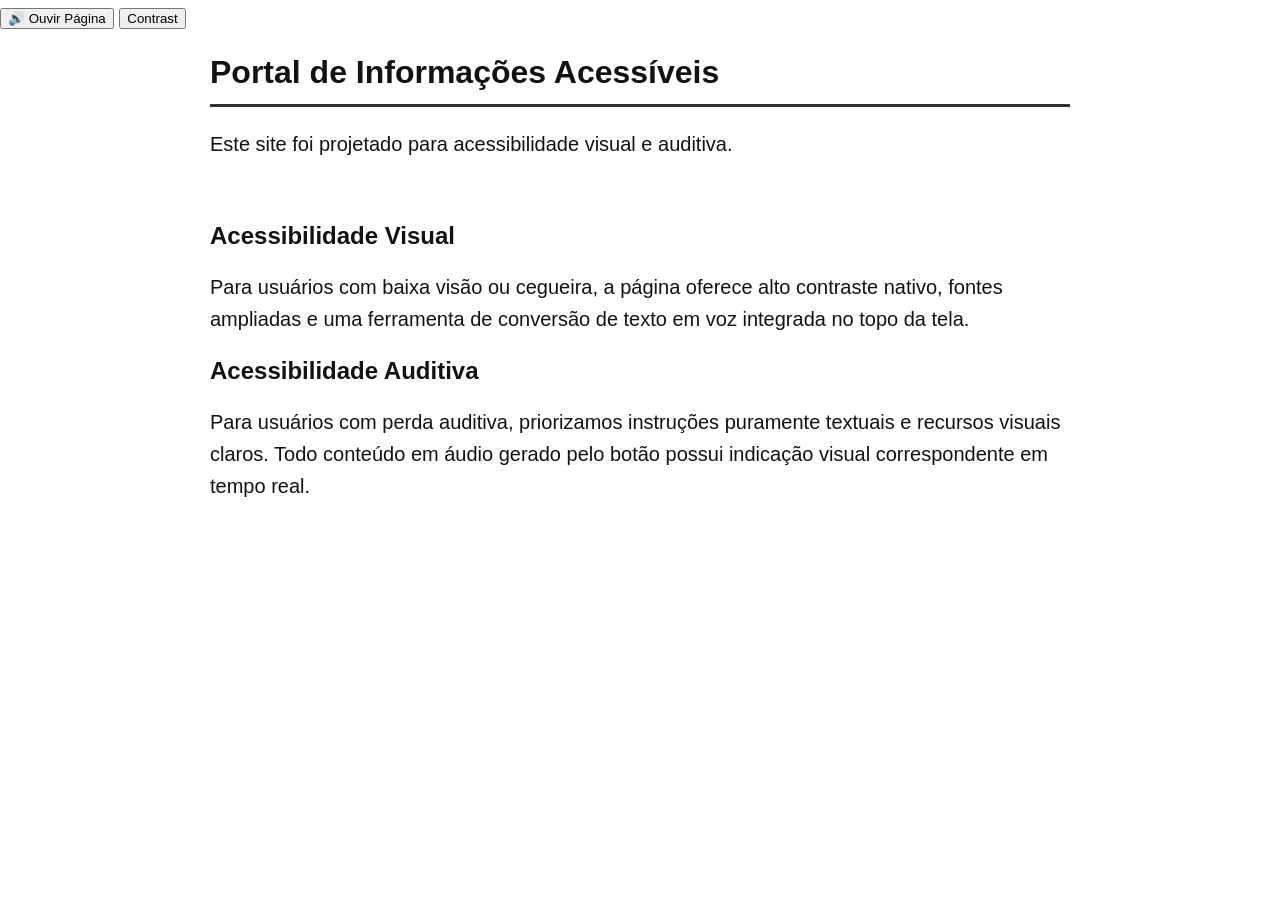
==== index.html @ 3e360970 "." ====
<!DOCTYPE html>
<html lang="pt-BR">
<head>
    <meta charset="UTF-8">
    <meta name="viewport" content="width=device-width, initial-scale=1.0">
    <title>Página Acessível</title>
    <link rel="stylesheet" href="style.css">
</head>
<body>

    <!-- Barra de Acessibilidade Superior -->
    <div class="accessibility-bar">
        <button id="btn-read" aria-label="Ouvir o conteúdo da página">🔊 Ouvir Página</button>
        <button id="btn-stop" aria-label="Parar leitura de áudio" style="display:none;">⏹️ Parar</button>
        <button id="btn-contrast" aria-label="Alternar alto contraste">Contrast</button>
    </div>

    <header>
        <h1 id="title">Portal de Informações Acessíveis</h1>
        <p class="subtitle">Este site foi projetado para acessibilidade visual e auditiva.</p>
    </header>

    <main id="main-content">
        <section class="card" aria-labelledby="visual-heading">
            <h2 id="visual-heading">Acessibilidade Visual</h2>
            <p>Para usuários com baixa visão ou cegueira, a página oferece alto contraste nativo, fontes ampliadas e uma ferramenta de conversão de texto em voz integrada no topo da tela.</p>
        </section>

        <section class="card" aria-labelledby="audio-heading">
            <h2 id="audio-heading">Acessibilidade Auditiva</h2>
            <p>Para usuários com perda auditiva, priorizamos instruções puramente textuais e recursos visuais claros. Todo conteúdo em áudio gerado pelo botão possui indicação visual correspondente em tempo real.</p>
        </section>
    </main>

    <!-- Indicador visual de áudio para acessibilidade auditiva -->
    <div id="audio-status" aria-live="polite" class="sr-only"></div>

    <script src="script.js"></script>
</body>
</html>
---- style.css ----
/* ==========================================================================
   1. VARIÁVEIS DE COR E CONFIGURAÇÕES GERAIS
   ========================================================================== */
:root {
  --cor-fundo: #ffffff;
  --cor-texto: #121212;
  --cor-link: #0044cc;
  --cor-fundo-card: #f8f9fa;
  --cor-borda: #333333;
  --cor-destaque: #d90429;
  --fonte-padrao: Arial, Helvetica, sans-serif;
}

/* Modo Alto Contraste (Ativado pelo Botão) */
body.alto-contraste {
  --cor-fundo: #000000;
  --cor-texto: #ffff00; /* Texto Amarelo */
  --cor-link: #00ffff;  /* Links Ciano */
  --cor-fundo-card: #121212;
  --cor-borda: #ffff00;
  --cor-destaque: #ff0000;
}

/* Reset Básico de Box-Sizing para Precisão de Layout */
*, *::before, *::after {
  box-sizing: border-box;
}

/* ==========================================================================
   2. ESTRUTURA E TIPOGRAFIA
   ========================================================================== */
body {
  background-color: var(--cor-fundo);
  color: var(--cor-texto);
  font-family: var(--fonte-padrao);
  font-size: 1.25rem; /* Padrão Ampliado (~20px) para facilitar a leitura */
  line-height: 1.6;
  margin: 0;
  padding: 0;
  transition: background-color 0.3s, color 0.3s;
}

header, main, footer {
  max-width: 900px;
  margin: 0 auto;
  padding: 20px;
}

h1, h2, h3 {
  color: var(--cor-texto);
  line-height: 1.3;
  margin-top: 0;
}

h1 {
  font-size: 2rem;
  border-bottom: 3px solid var(--cor-borda);
  padding-bottom: 10px;
}

h2 {
  font-size: 1.5rem;
}

a {
  color: var(--cor-link);
  font-weight: bold;
  text-decoration: underline;
}

a:hover {
  text-decoration: none;
}

/* ==========================================================================
   3. RECURSOS DE ACESSIBILIDADE
   ========================================================================== */

/* Atalho Invisível para Leitores de Tela (Fica visível ao usar a tecla TAB) */
.pular-navegacao {
  position: absolute;
  top: -60px;
  left: 10px;
  background: var(--cor-texto);
  color: var(--cor-fundo);
  padding: 12px 20px;
  z-index: 1000;
  font-weight: bold;
  text-decoration: none;
  border: 2px solid var(--cor-borda);
}

.pular-navegacao:focus {
  top: 10px;
}

/* Destaque de Foco Visível para Navegação via Teclado (TAB) */
a:focus, 
button:focus, 
input:focus, 
video:focus, 
summary:focus {
  outline: 4px solid var(--cor-destaque) !important;
  outline-offset: 4px;
}

/* Barra de Ferramentas de Acessibilidade no Topo */
.barra-acessibilidade {
  background-color: var(--cor-fundo-card);
  padding: 15px;
  text-align: right;
  border-bottom: 2px solid var(--cor-borda);
  display: block;
}

.barra-acessibilidade button {
  font-size: 1rem;
  padding: 10px 16px;
  margin: 4px;
  cursor: pointer;
  background-color: var(--cor-fundo);
  color: var(--cor-texto);
  border: 2px solid var(--cor-borda);
  border-radius: 6px;
  font-weight: bold;
}

.barra-acessibilidade button:hover {
  background-color: var(--cor-texto);
  color: var(--cor-fundo);
}

/* ==========================================================================
   4. CARDS DE MÍDIA (FOTOS E VÍDEOS)
   ========================================================================== */
.cartao-midia {
  background-color: var(--cor-fundo-card);
  border: 2px solid var(--cor-borda);
  border-radius: 8px;
  padding: 24px;
  margin-bottom: 30px;
  box-shadow: 0 4px 6px rgba(0,0,0,0.05);
}

img, video {
  max-width: 100%;
  height: auto;
  display: block;
  margin: 15px 0;
  border: 1px solid var(--cor-borda);
  border-radius: 4px;
}

/* ==========================================================================
   5. SUPORTE PARA DEFICIÊNCIA AUDITIVA (TRANSCRIÇÃO)
   ========================================================================== */
.transcricao {
  background-color: var(--cor-fundo);
  border-left: 5px solid var(--cor-link);
  border-top: 1px solid var(--cor-borda);
  border-right: 1px solid var(--cor-borda);
  border-bottom: 1px solid var(--cor-borda);
  padding: 15px;
  margin-top: 15px;
  border-radius: 4px;
}

.transcricao summary {
  cursor: pointer;
  font-size: 1.1rem;
  padding: 5px 0;
}

.transcricao p {
  margin: 10px 0 0 0;
  font-size: 1rem;
}

/* ==========================================================================
   6. RODAPÉ
   ========================================================================== */
footer {
  border-top: 2px solid var(--cor-borda);
  margin-top: 40px;
  text-align: center;
  font-size: 1rem;
}
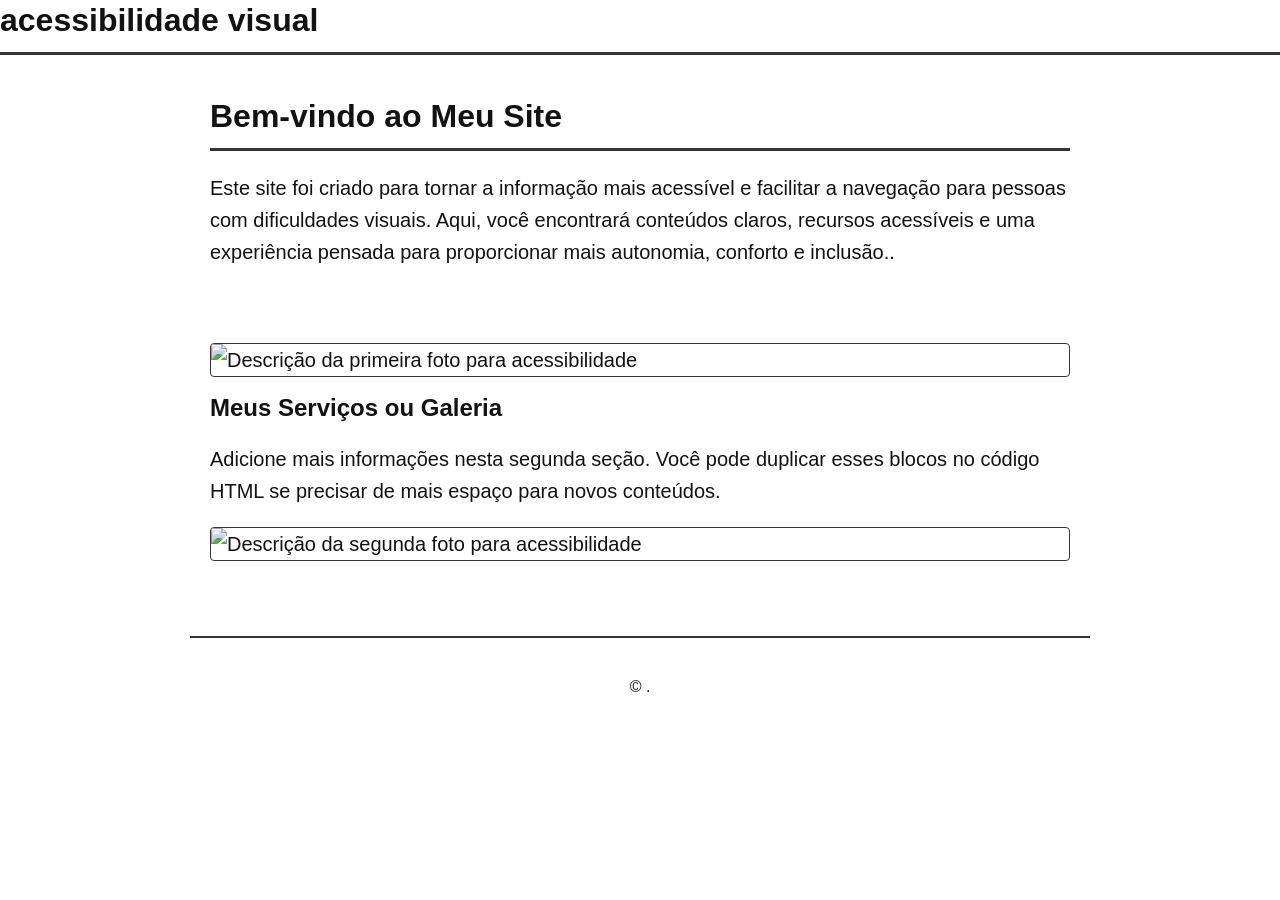
==== commit 09f1430c: "." ====
--- a/index.html
+++ b/index.html
@@ -1,40 +1,52 @@
-<!DOCTYPE html>
+<html>
 <html lang="pt-BR">
 <head>
+    <h1>acessibilidade visual</h1>
     <meta charset="UTF-8">
     <meta name="viewport" content="width=device-width, initial-scale=1.0">
-    <title>Página Acessível</title>
+    <title>Minha Página Customizável</title>
     <link rel="stylesheet" href="style.css">
 </head>
 <body>
 
-    <!-- Barra de Acessibilidade Superior -->
-    <div class="accessibility-bar">
-        <button id="btn-read" aria-label="Ouvir o conteúdo da página">🔊 Ouvir Página</button>
-        <button id="btn-stop" aria-label="Parar leitura de áudio" style="display:none;">⏹️ Parar</button>
-        <button id="btn-contrast" aria-label="Alternar alto contraste">Contrast</button>
-    </div>
-
-    <header>
-        <h1 id="title">Portal de Informações Acessíveis</h1>
-        <p class="subtitle">Este site foi projetado para acessibilidade visual e auditiva.</p>
+    <header class="header-principal">
+        <!-- MODIFIQUE O TEXTO DO TÍTULO E SUBTÍTULO AQUI -->
+        <h1>Bem-vindo ao Meu Site</h1>
+        <p>Este site foi criado para tornar a informação mais acessível e facilitar a
+             navegação para pessoas com dificuldades visuais. Aqui, você encontrará conteúdos
+              claros, recursos acessíveis e uma experiência pensada para proporcionar mais autonomia, conforto e inclusão..</p>
     </header>
 
-    <main id="main-content">
-        <section class="card" aria-labelledby="visual-heading">
-            <h2 id="visual-heading">Acessibilidade Visual</h2>
-            <p>Para usuários com baixa visão ou cegueira, a página oferece alto contraste nativo, fontes ampliadas e uma ferramenta de conversão de texto em voz integrada no topo da tela.</p>
+    <main class="conteudo-principal">
+        
+        <!-- SEÇÃO 1: TEXTO E FOTO -->
+        <section class="secao-bloco">
+            <div class="texto-bloco">
+            </div>
+            <div class="foto-bloco">
+                <!-- MODIFIQUE O CAMINHO DA FOTO AQUI (Substitua "sua-foto-1.jpg" pelo nome da sua imagem) -->
+                <img src="sua-foto-1.jpg" alt="Descrição da primeira foto para acessibilidade">
+            </div>
         </section>
 
-        <section class="card" aria-labelledby="audio-heading">
-            <h2 id="audio-heading">Acessibilidade Auditiva</h2>
-            <p>Para usuários com perda auditiva, priorizamos instruções puramente textuais e recursos visuais claros. Todo conteúdo em áudio gerado pelo botão possui indicação visual correspondente em tempo real.</p>
+        <!-- SEÇÃO 2: FOTO E TEXTO (Invertido para dar ritmo visual) -->
+        <section class="secao-bloco bloco-invertido">
+            <div class="texto-bloco">
+                <h2>Meus Serviços ou Galeria</h2>
+                <p>Adicione mais informações nesta segunda seção. Você pode duplicar esses blocos no código HTML se precisar
+                     de mais espaço para novos conteúdos.</p>
+            </div>
+            <div class="foto-bloco">
+                <!-- MODIFIQUE O CAMINHO DA SEGUNDA FOTO AQUI -->
+                <img src="sua-foto-2.jpg" alt="Descrição da segunda foto para acessibilidade">
+            </div>
         </section>
+
     </main>
 
-    <!-- Indicador visual de áudio para acessibilidade auditiva -->
-    <div id="audio-status" aria-live="polite" class="sr-only"></div>
-
-    <script src="script.js"></script>
+    <footer class="rodape">
+        <p>&copy; .</p>
+    </footer>
+<script src="script.js"></script>
 </body>
 </html>
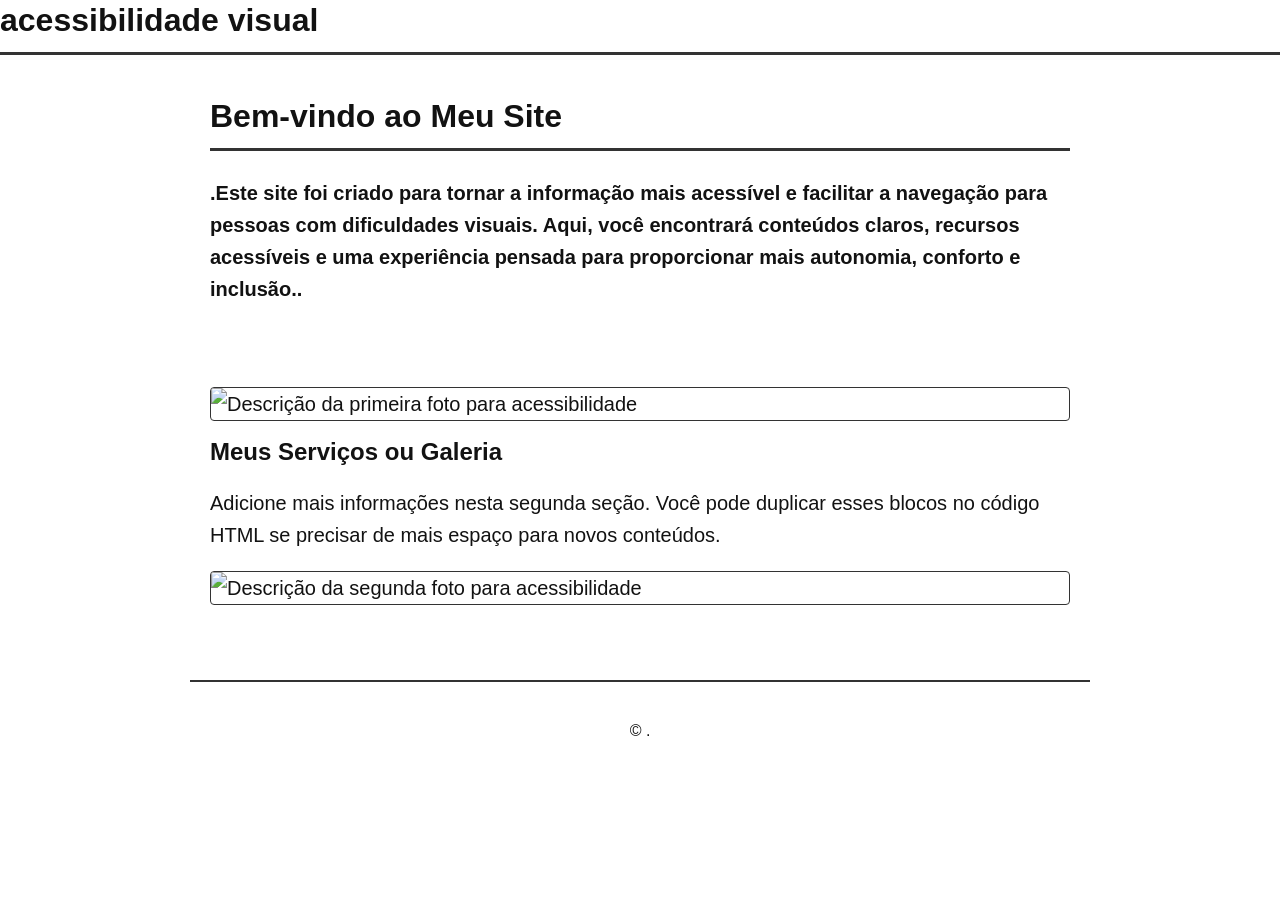
==== commit d9a2517b: "." ====
--- a/index.html
+++ b/index.html
@@ -12,9 +12,9 @@
     <header class="header-principal">
         <!-- MODIFIQUE O TEXTO DO TÍTULO E SUBTÍTULO AQUI -->
         <h1>Bem-vindo ao Meu Site</h1>
-        <p>Este site foi criado para tornar a informação mais acessível e facilitar a
+        <p><h4>.Este site foi criado para tornar a informação mais acessível e facilitar a
              navegação para pessoas com dificuldades visuais. Aqui, você encontrará conteúdos
-              claros, recursos acessíveis e uma experiência pensada para proporcionar mais autonomia, conforto e inclusão..</p>
+              claros, recursos acessíveis e uma experiência pensada para proporcionar mais autonomia, conforto e inclusão..</h4></p>
     </header>
 
     <main class="conteudo-principal">
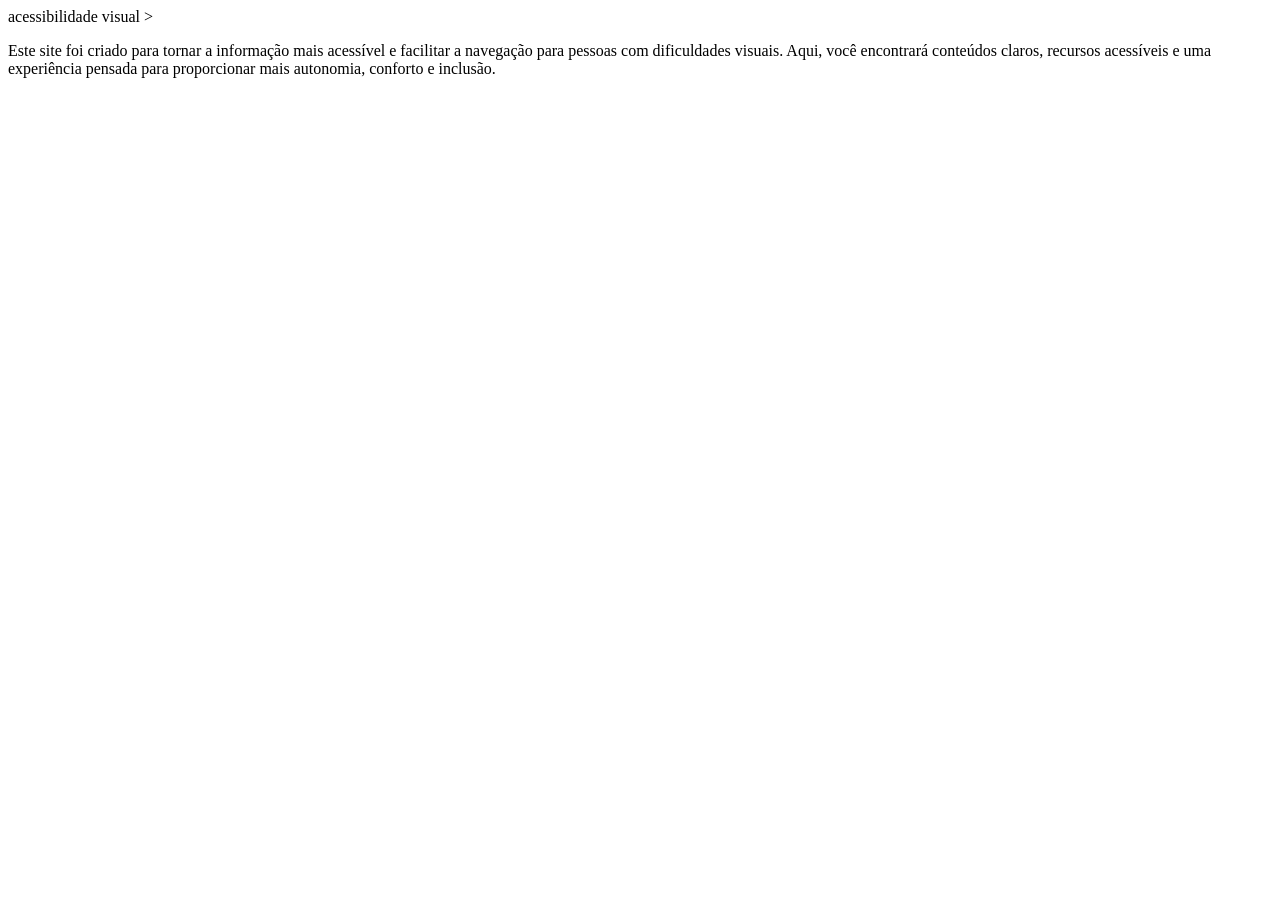
==== commit ec325e11: "." ====
--- a/index.html
+++ b/index.html
@@ -1,52 +1,7 @@
-<html>
-<html lang="pt-BR">
-<head>
-    <h1>acessibilidade visual</h1>
-    <meta charset="UTF-8">
-    <meta name="viewport" content="width=device-width, initial-scale=1.0">
-    <title>Minha Página Customizável</title>
-    <link rel="stylesheet" href="style.css">
-</head>
-<body>
+<!DOCTYPE html>
 
-    <header class="header-principal">
-        <!-- MODIFIQUE O TEXTO DO TÍTULO E SUBTÍTULO AQUI -->
-        <h1>Bem-vindo ao Meu Site</h1>
-        <p><h4>.Este site foi criado para tornar a informação mais acessível e facilitar a
-             navegação para pessoas com dificuldades visuais. Aqui, você encontrará conteúdos
-              claros, recursos acessíveis e uma experiência pensada para proporcionar mais autonomia, conforto e inclusão..</h4></p>
-    </header>
-
-    <main class="conteudo-principal">
-        
-        <!-- SEÇÃO 1: TEXTO E FOTO -->
-        <section class="secao-bloco">
-            <div class="texto-bloco">
-            </div>
-            <div class="foto-bloco">
-                <!-- MODIFIQUE O CAMINHO DA FOTO AQUI (Substitua "sua-foto-1.jpg" pelo nome da sua imagem) -->
-                <img src="sua-foto-1.jpg" alt="Descrição da primeira foto para acessibilidade">
-            </div>
-        </section>
-
-        <!-- SEÇÃO 2: FOTO E TEXTO (Invertido para dar ritmo visual) -->
-        <section class="secao-bloco bloco-invertido">
-            <div class="texto-bloco">
-                <h2>Meus Serviços ou Galeria</h2>
-                <p>Adicione mais informações nesta segunda seção. Você pode duplicar esses blocos no código HTML se precisar
-                     de mais espaço para novos conteúdos.</p>
-            </div>
-            <div class="foto-bloco">
-                <!-- MODIFIQUE O CAMINHO DA SEGUNDA FOTO AQUI -->
-                <img src="sua-foto-2.jpg" alt="Descrição da segunda foto para acessibilidade">
-            </div>
-        </section>
-
-    </main>
-
-    <footer class="rodape">
-        <p>&copy; .</p>
-    </footer>
-<script src="script.js"></script>
-</body>
+<html>acessibilidade visual
+    ><p>Este site foi criado para tornar a informação mais acessível e facilitar a navegação
+         para pessoas com dificuldades visuais. Aqui, você encontrará conteúdos claros, recursos
+          acessíveis e uma experiência pensada para proporcionar mais autonomia, conforto e inclusão.</p>
 </html>
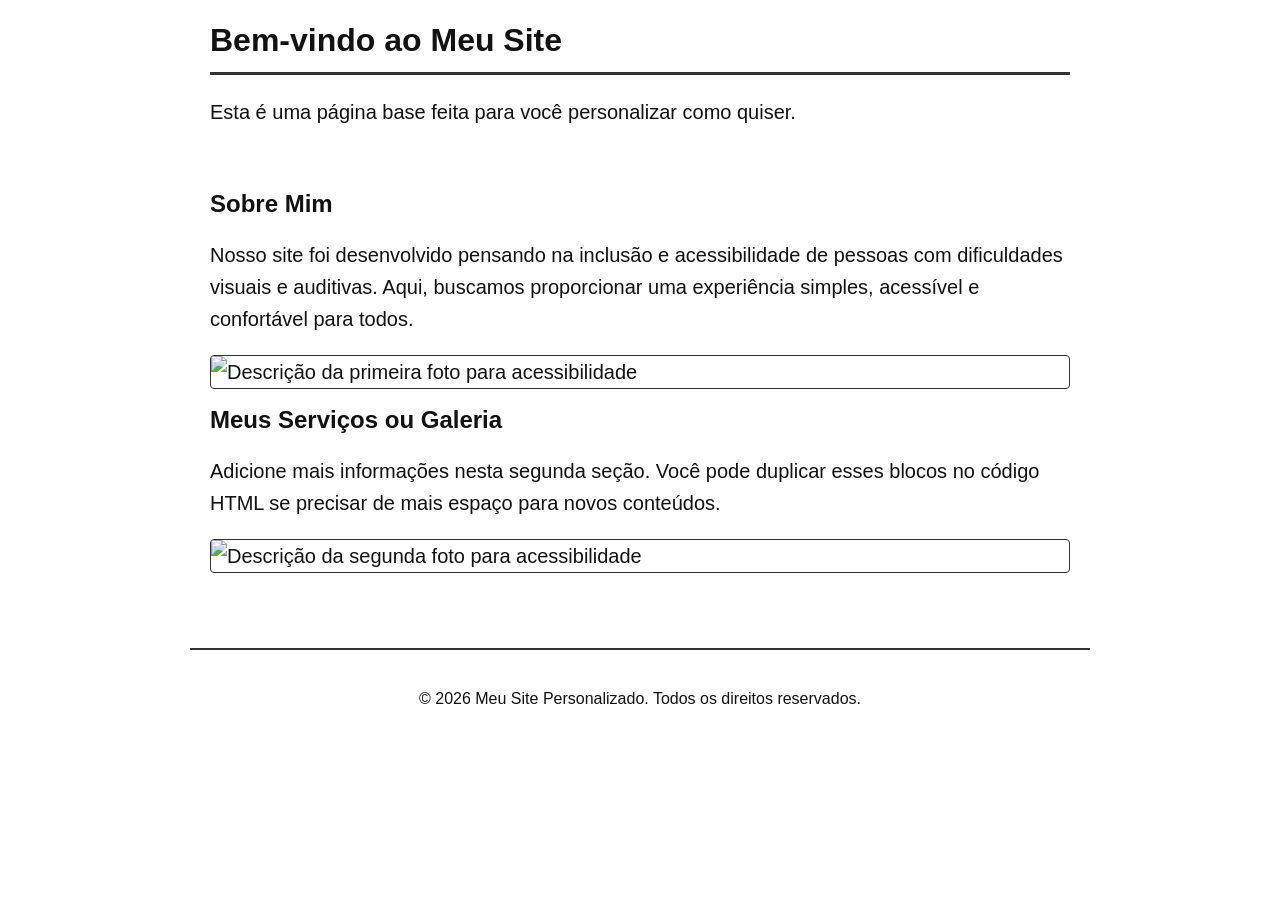
==== commit 4fc08ba3: "." ====
--- a/index.html
+++ b/index.html
@@ -1,7 +1,50 @@
 <!DOCTYPE html>
+<html lang="pt-BR">
+<head>
+    <meta charset="UTF-8">
+    <meta name="viewport" content="width=device-width, initial-scale=1.0">
+    <title>Minha Página Customizável</title>
+    <link rel="stylesheet" href="style.css">
+</head>
+<body>
 
-<html>acessibilidade visual
-    ><p>Este site foi criado para tornar a informação mais acessível e facilitar a navegação
-         para pessoas com dificuldades visuais. Aqui, você encontrará conteúdos claros, recursos
-          acessíveis e uma experiência pensada para proporcionar mais autonomia, conforto e inclusão.</p>
+    <header class="header-principal">
+        <!-- MODIFIQUE O TEXTO DO TÍTULO E SUBTÍTULO AQUI -->
+        <h1>Bem-vindo ao Meu Site</h1>
+        <p>Esta é uma página base feita para você personalizar como quiser.</p>
+    </header>
+
+    <main class="conteudo-principal">
+        
+        <!-- SEÇÃO 1: TEXTO E FOTO -->
+        <section class="secao-bloco">
+            <div class="texto-bloco">
+                <h2>Sobre Mim</h2>
+                <p>Nosso site foi desenvolvido pensando na inclusão e acessibilidade de pessoas com dificuldades visuais e auditivas. Aqui, buscamos proporcionar uma experiência simples, acessível e confortável para todos.</p>
+            </div>
+            <div class="foto-bloco">
+                <!-- MODIFIQUE O CAMINHO DA FOTO AQUI (Substitua "sua-foto-1.jpg" pelo nome da sua imagem) -->
+                <img src="sua-foto-1.jpg" alt="Descrição da primeira foto para acessibilidade">
+            </div>
+        </section>
+
+        <!-- SEÇÃO 2: FOTO E TEXTO (Invertido para dar ritmo visual) -->
+        <section class="secao-bloco bloco-invertido">
+            <div class="texto-bloco">
+                <h2>Meus Serviços ou Galeria</h2>
+                <p>Adicione mais informações nesta segunda seção. Você pode duplicar esses blocos no código HTML se precisar de mais espaço para novos conteúdos.</p>
+            </div>
+            <div class="foto-bloco">
+                <!-- MODIFIQUE O CAMINHO DA SEGUNDA FOTO AQUI -->
+                <img src="sua-foto-2.jpg" alt="Descrição da segunda foto para acessibilidade">
+            </div>
+        </section>
+
+    </main>
+
+    <footer class="rodape">
+        <p>&copy; 2026 Meu Site Personalizado. Todos os direitos reservados.</p>
+    </footer>
+
+</body>
 </html>
--- a/style.css
+++ b/style.css
@@ -0,0 +1,187 @@
+/* ==========================================================================
+   1. VARIÁVEIS DE COR E CONFIGURAÇÕES GERAIS
+   ========================================================================== */
+:root {
+  --cor-fundo: #ffffff;
+  --cor-texto: #121212;
+  --cor-link: #0044cc;
+  --cor-fundo-card: #f8f9fa;
+  --cor-borda: #333333;
+  --cor-destaque: #d90429;
+  --fonte-padrao: Arial, Helvetica, sans-serif;
+}
+
+/* Modo Alto Contraste (Ativado pelo Botão) */
+body.alto-contraste {
+  --cor-fundo: #000000;
+  --cor-texto: #ffff00; /* Texto Amarelo */
+  --cor-link: #00ffff;  /* Links Ciano */
+  --cor-fundo-card: #121212;
+  --cor-borda: #ffff00;
+  --cor-destaque: #ff0000;
+}
+
+/* Reset Básico de Box-Sizing para Precisão de Layout */
+*, *::before, *::after {
+  box-sizing: border-box;
+}
+
+/* ==========================================================================
+   2. ESTRUTURA E TIPOGRAFIA
+   ========================================================================== */
+body {
+  background-color: var(--cor-fundo);
+  color: var(--cor-texto);
+  font-family: var(--fonte-padrao);
+  font-size: 1.25rem; /* Padrão Ampliado (~20px) para facilitar a leitura */
+  line-height: 1.6;
+  margin: 0;
+  padding: 0;
+  transition: background-color 0.3s, color 0.3s;
+}
+
+header, main, footer {
+  max-width: 900px;
+  margin: 0 auto;
+  padding: 20px;
+}
+
+h1, h2, h3 {
+  color: var(--cor-texto);
+  line-height: 1.3;
+  margin-top: 0;
+}
+
+h1 {
+  font-size: 2rem;
+  border-bottom: 3px solid var(--cor-borda);
+  padding-bottom: 10px;
+}
+
+h2 {
+  font-size: 1.5rem;
+}
+
+a {
+  color: var(--cor-link);
+  font-weight: bold;
+  text-decoration: underline;
+}
+
+a:hover {
+  text-decoration: none;
+}
+
+/* ==========================================================================
+   3. RECURSOS DE ACESSIBILIDADE
+   ========================================================================== */
+
+/* Atalho Invisível para Leitores de Tela (Fica visível ao usar a tecla TAB) */
+.pular-navegacao {
+  position: absolute;
+  top: -60px;
+  left: 10px;
+  background: var(--cor-texto);
+  color: var(--cor-fundo);
+  padding: 12px 20px;
+  z-index: 1000;
+  font-weight: bold;
+  text-decoration: none;
+  border: 2px solid var(--cor-borda);
+}
+
+.pular-navegacao:focus {
+  top: 10px;
+}
+
+/* Destaque de Foco Visível para Navegação via Teclado (TAB) */
+a:focus, 
+button:focus, 
+input:focus, 
+video:focus, 
+summary:focus {
+  outline: 4px solid var(--cor-destaque) !important;
+  outline-offset: 4px;
+}
+
+/* Barra de Ferramentas de Acessibilidade no Topo */
+.barra-acessibilidade {
+  background-color: var(--cor-fundo-card);
+  padding: 15px;
+  text-align: right;
+  border-bottom: 2px solid var(--cor-borda);
+  display: block;
+}
+
+.barra-acessibilidade button {
+  font-size: 1rem;
+  padding: 10px 16px;
+  margin: 4px;
+  cursor: pointer;
+  background-color: var(--cor-fundo);
+  color: var(--cor-texto);
+  border: 2px solid var(--cor-borda);
+  border-radius: 6px;
+  font-weight: bold;
+}
+
+.barra-acessibilidade button:hover {
+  background-color: var(--cor-texto);
+  color: var(--cor-fundo);
+}
+
+/* ==========================================================================
+   4. CARDS DE MÍDIA (FOTOS E VÍDEOS)
+   ========================================================================== */
+.cartao-midia {
+  background-color: var(--cor-fundo-card);
+  border: 2px solid var(--cor-borda);
+  border-radius: 8px;
+  padding: 24px;
+  margin-bottom: 30px;
+  box-shadow: 0 4px 6px rgba(0,0,0,0.05);
+}
+
+img, video {
+  max-width: 100%;
+  height: auto;
+  display: block;
+  margin: 15px 0;
+  border: 1px solid var(--cor-borda);
+  border-radius: 4px;
+}
+
+/* ==========================================================================
+   5. SUPORTE PARA DEFICIÊNCIA AUDITIVA (TRANSCRIÇÃO)
+   ========================================================================== */
+.transcricao {
+  background-color: var(--cor-fundo);
+  border-left: 5px solid var(--cor-link);
+  border-top: 1px solid var(--cor-borda);
+  border-right: 1px solid var(--cor-borda);
+  border-bottom: 1px solid var(--cor-borda);
+  padding: 15px;
+  margin-top: 15px;
+  border-radius: 4px;
+}
+
+.transcricao summary {
+  cursor: pointer;
+  font-size: 1.1rem;
+  padding: 5px 0;
+}
+
+.transcricao p {
+  margin: 10px 0 0 0;
+  font-size: 1rem;
+}
+
+/* ==========================================================================
+   6. RODAPÉ
+   ========================================================================== */
+footer {
+  border-top: 2px solid var(--cor-borda);
+  margin-top: 40px;
+  text-align: center;
+  font-size: 1rem;
+}
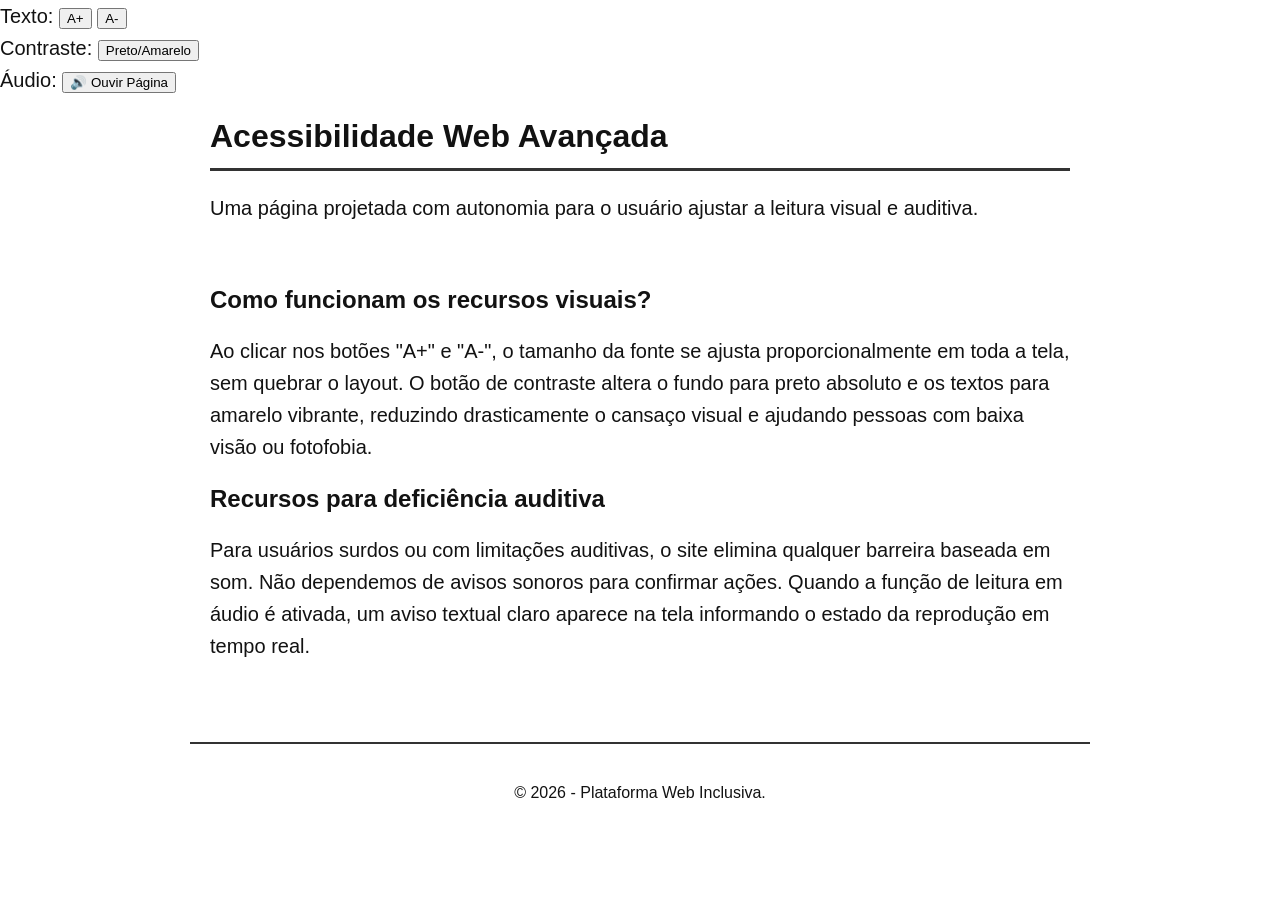
==== commit f81f8f6c: "." ====
--- a/index.html
+++ b/index.html
@@ -3,48 +3,56 @@
 <head>
     <meta charset="UTF-8">
     <meta name="viewport" content="width=device-width, initial-scale=1.0">
-    <title>Minha Página Customizável</title>
+    <title>Portal Acessível Completo</title>
     <link rel="stylesheet" href="style.css">
 </head>
 <body>
 
-    <header class="header-principal">
-        <!-- MODIFIQUE O TEXTO DO TÍTULO E SUBTÍTULO AQUI -->
-        <h1>Bem-vindo ao Meu Site</h1>
-        <p>Esta é uma página base feita para você personalizar como quiser.</p>
+    <!-- PAINEL DE ACESSIBILIDADE SUPERIOR -->
+    <nav class="acc-bar" aria-label="Ferramentas de Acessibilidade">
+        <div class="acc-group">
+            <span class="acc-label">Texto:</span>
+            <button id="btn-increase" aria-label="Aumentar tamanho do texto">A+</button>
+            <button id="btn-decrease" aria-label="Diminuir tamanho do texto">A-</button>
+        </div>
+        
+        <div class="acc-group">
+            <span class="acc-label">Contraste:</span>
+            <button id="btn-contrast" aria-label="Alternar alto contraste">Preto/Amarelo</button>
+        </div>
+
+        <div class="acc-group">
+            <span class="acc-label">Áudio:</span>
+            <button id="btn-read" aria-label="Ouvir o conteúdo da página">🔊 Ouvir Página</button>
+            <button id="btn-stop" aria-label="Parar leitura de áudio" style="display:none;">⏹️ Parar Leitura</button>
+        </div>
+    </nav>
+
+    <!-- CONTEÚDO PRINCIPAL DO SITE -->
+    <header class="site-header">
+        <h1 id="main-title">Acessibilidade Web Avançada</h1>
+        <p class="subtitle">Uma página projetada com autonomia para o usuário ajustar a leitura visual e auditiva.</p>
     </header>
 
-    <main class="conteudo-principal">
-        
-        <!-- SEÇÃO 1: TEXTO E FOTO -->
-        <section class="secao-bloco">
-            <div class="texto-bloco">
-                <h2>Sobre Mim</h2>
-                <p>Nosso site foi desenvolvido pensando na inclusão e acessibilidade de pessoas com dificuldades visuais e auditivas. Aqui, buscamos proporcionar uma experiência simples, acessível e confortável para todos.</p>
-            </div>
-            <div class="foto-bloco">
-                <!-- MODIFIQUE O CAMINHO DA FOTO AQUI (Substitua "sua-foto-1.jpg" pelo nome da sua imagem) -->
-                <img src="sua-foto-1.jpg" alt="Descrição da primeira foto para acessibilidade">
-            </div>
-        </section>
+    <main id="main-content">
+        <article class="content-card">
+            <h2>Como funcionam os recursos visuais?</h2>
+            <p>Ao clicar nos botões "A+" e "A-", o tamanho da fonte se ajusta proporcionalmente em toda a tela, sem quebrar o layout. O botão de contraste altera o fundo para preto absoluto e os textos para amarelo vibrante, reduzindo drasticamente o cansaço visual e ajudando pessoas com baixa visão ou fotofobia.</p>
+        </article>
 
-        <!-- SEÇÃO 2: FOTO E TEXTO (Invertido para dar ritmo visual) -->
-        <section class="secao-bloco bloco-invertido">
-            <div class="texto-bloco">
-                <h2>Meus Serviços ou Galeria</h2>
-                <p>Adicione mais informações nesta segunda seção. Você pode duplicar esses blocos no código HTML se precisar de mais espaço para novos conteúdos.</p>
-            </div>
-            <div class="foto-bloco">
-                <!-- MODIFIQUE O CAMINHO DA SEGUNDA FOTO AQUI -->
-                <img src="sua-foto-2.jpg" alt="Descrição da segunda foto para acessibilidade">
-            </div>
-        </section>
-
+        <article class="content-card">
+            <h2>Recursos para deficiência auditiva</h2>
+            <p>Para usuários surdos ou com limitações auditivas, o site elimina qualquer barreira baseada em som. Não dependemos de avisos sonoros para confirmar ações. Quando a função de leitura em áudio é ativada, um aviso textual claro aparece na tela informando o estado da reprodução em tempo real.</p>
+        </article>
     </main>
 
-    <footer class="rodape">
-        <p>&copy; 2026 Meu Site Personalizado. Todos os direitos reservados.</p>
+    <!-- Indicador visual de status de áudio (fundamental para acessibilidade auditiva) -->
+    <div id="audio-status" aria-live="polite" class="sr-only"></div>
+
+    <footer class="site-footer">
+        <p>&copy; 2026 - Plataforma Web Inclusiva.</p>
     </footer>
 
+    <script src="script.js"></script>
 </body>
-</html>
+</html>
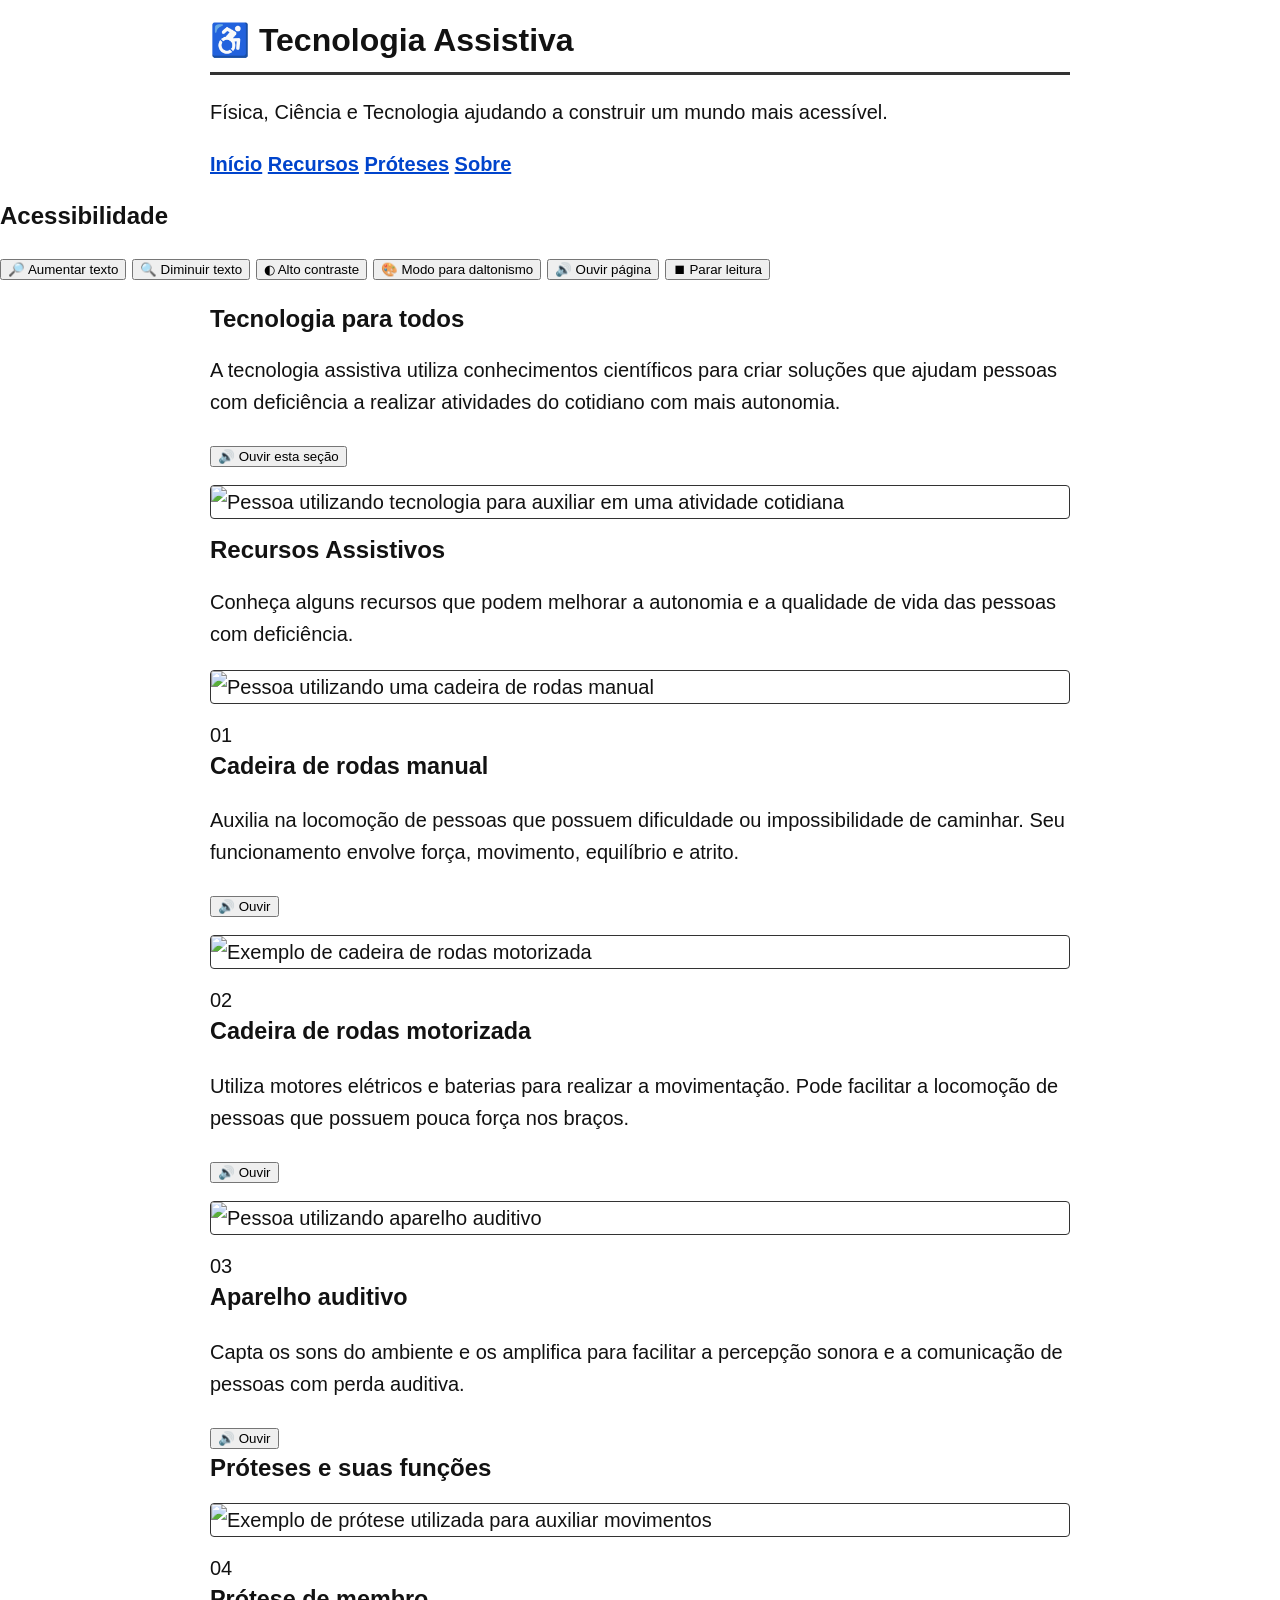
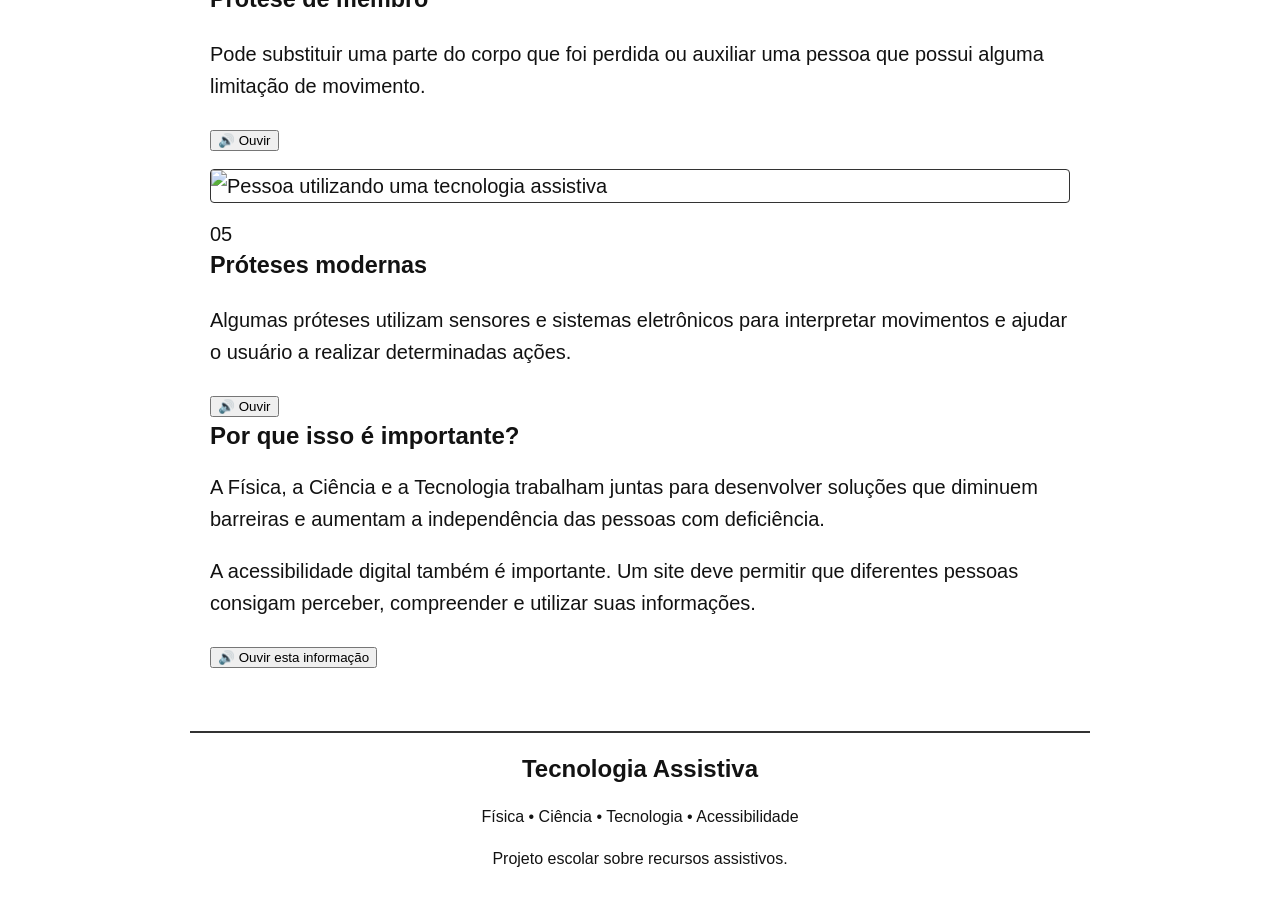
==== commit 4b242f1b: "." ====
--- a/index.html
+++ b/index.html
@@ -2,57 +2,311 @@
 <html lang="pt-BR">
 <head>
     <meta charset="UTF-8">
-    <meta name="viewport" content="width=device-width, initial-scale=1.0">
-    <title>Portal Acessível Completo</title>
-    <link rel="stylesheet" href="style.css">
-</head>
-<body>
-
-    <!-- PAINEL DE ACESSIBILIDADE SUPERIOR -->
-    <nav class="acc-bar" aria-label="Ferramentas de Acessibilidade">
-        <div class="acc-group">
-            <span class="acc-label">Texto:</span>
-            <button id="btn-increase" aria-label="Aumentar tamanho do texto">A+</button>
-            <button id="btn-decrease" aria-label="Diminuir tamanho do texto">A-</button>
-        </div>
-        
-        <div class="acc-group">
-            <span class="acc-label">Contraste:</span>
-            <button id="btn-contrast" aria-label="Alternar alto contraste">Preto/Amarelo</button>
-        </div>
-
-        <div class="acc-group">
-            <span class="acc-label">Áudio:</span>
-            <button id="btn-read" aria-label="Ouvir o conteúdo da página">🔊 Ouvir Página</button>
-            <button id="btn-stop" aria-label="Parar leitura de áudio" style="display:none;">⏹️ Parar Leitura</button>
-        </div>
-    </nav>
-
-    <!-- CONTEÚDO PRINCIPAL DO SITE -->
-    <header class="site-header">
-        <h1 id="main-title">Acessibilidade Web Avançada</h1>
-        <p class="subtitle">Uma página projetada com autonomia para o usuário ajustar a leitura visual e auditiva.</p>
-    </header>
-
-    <main id="main-content">
-        <article class="content-card">
-            <h2>Como funcionam os recursos visuais?</h2>
-            <p>Ao clicar nos botões "A+" e "A-", o tamanho da fonte se ajusta proporcionalmente em toda a tela, sem quebrar o layout. O botão de contraste altera o fundo para preto absoluto e os textos para amarelo vibrante, reduzindo drasticamente o cansaço visual e ajudando pessoas com baixa visão ou fotofobia.</p>
-        </article>
-
-        <article class="content-card">
-            <h2>Recursos para deficiência auditiva</h2>
-            <p>Para usuários surdos ou com limitações auditivas, o site elimina qualquer barreira baseada em som. Não dependemos de avisos sonoros para confirmar ações. Quando a função de leitura em áudio é ativada, um aviso textual claro aparece na tela informando o estado da reprodução em tempo real.</p>
-        </article>
-    </main>
-
-    <!-- Indicador visual de status de áudio (fundamental para acessibilidade auditiva) -->
-    <div id="audio-status" aria-live="polite" class="sr-only"></div>
-
-    <footer class="site-footer">
-        <p>&copy; 2026 - Plataforma Web Inclusiva.</p>
-    </footer>
-
-    <script src="script.js"></script>
-</body>
-</html>+        <meta name="viewport" content="width=device-width, initial-scale=1.0">
+
+            <title>Tecnologia Assistiva</title>
+
+                <link rel="stylesheet" href="style.css">
+                </head>
+
+                <body>
+
+                <header>
+                    <div class="topo">
+                            <h1>♿ Tecnologia Assistiva</h1>
+
+                                    <p>
+                                                Física, Ciência e Tecnologia ajudando a construir um mundo mais acessível.
+                                                        </p>
+                                                            </div>
+
+                                                                <nav aria-label="Menu principal">
+                                                                        <a href="#inicio">Início</a>
+                                                                                <a href="#recursos">Recursos</a>
+                                                                                        <a href="#proteses">Próteses</a>
+                                                                                                <a href="#sobre">Sobre</a>
+                                                                                                    </nav>
+                                                                                                    </header>
+
+                                                                                                    <!-- PAINEL DE ACESSIBILIDADE -->
+
+                                                                                                    <section class="acessibilidade" aria-label="Opções de acessibilidade">
+
+                                                                                                        <h2>Acessibilidade</h2>
+
+                                                                                                            <button onclick="aumentarFonte()">
+                                                                                                                    🔎 Aumentar texto
+                                                                                                                        </button>
+
+                                                                                                                            <button onclick="diminuirFonte()">
+                                                                                                                                    🔍 Diminuir texto
+                                                                                                                                        </button>
+
+                                                                                                                                            <button onclick="altoContraste()">
+                                                                                                                                                    ◐ Alto contraste
+                                                                                                                                                        </button>
+
+                                                                                                                                                            <button onclick="modoDaltonico()">
+                                                                                                                                                                    🎨 Modo para daltonismo
+                                                                                                                                                                        </button>
+
+                                                                                                                                                                            <button onclick="lerPagina()">
+                                                                                                                                                                                    🔊 Ouvir página
+                                                                                                                                                                                        </button>
+
+                                                                                                                                                                                            <button onclick="pararLeitura()">
+                                                                                                                                                                                                    ⏹ Parar leitura
+                                                                                                                                                                                                        </button>
+
+                                                                                                                                                                                                        </section>
+
+
+                                                                                                                                                                                                        <main id="inicio">
+
+                                                                                                                                                                                                            <section class="hero">
+
+                                                                                                                                                                                                                    <div>
+                                                                                                                                                                                                                                <h2>Tecnologia para todos</h2>
+
+                                                                                                                                                                                                                                            <p>
+                                                                                                                                                                                                                                                            A tecnologia assistiva utiliza conhecimentos científicos
+                                                                                                                                                                                                                                                                            para criar soluções que ajudam pessoas com deficiência
+                                                                                                                                                                                                                                                                                            a realizar atividades do cotidiano com mais autonomia.
+                                                                                                                                                                                                                                                                                                        </p>
+
+                                                                                                                                                                                                                                                                                                                    <button class="botao-principal" onclick="lerTexto(this)">
+                                                                                                                                                                                                                                                                                                                                    🔊 Ouvir esta seção
+                                                                                                                                                                                                                                                                                                                                                </button>
+                                                                                                                                                                                                                                                                                                                                                        </div>
+
+                                                                                                                                                                                                                                                                                                                                                                <img
+                                                                                                                                                                                                                                                                                                                                                                            src="https://images.unsplash.com/photo-1517841905240-472988babdf9?auto=format&fit=crop&w=900&q=80"
+                                                                                                                                                                                                                                                                                                                                                                                        alt="Pessoa utilizando tecnologia para auxiliar em uma atividade cotidiana"
+                                                                                                                                                                                                                                                                                                                                                                                                >
+
+                                                                                                                                                                                                                                                                                                                                                                                                    </section>
+
+
+                                                                                                                                                                                                                                                                                                                                                                                                        <!-- RECURSOS -->
+
+                                                                                                                                                                                                                                                                                                                                                                                                            <section id="recursos">
+
+                                                                                                                                                                                                                                                                                                                                                                                                                    <h2>Recursos Assistivos</h2>
+
+                                                                                                                                                                                                                                                                                                                                                                                                                            <p class="introducao">
+                                                                                                                                                                                                                                                                                                                                                                                                                                        Conheça alguns recursos que podem melhorar a autonomia
+                                                                                                                                                                                                                                                                                                                                                                                                                                                    e a qualidade de vida das pessoas com deficiência.
+                                                                                                                                                                                                                                                                                                                                                                                                                                                            </p>
+
+                                                                                                                                                                                                                                                                                                                                                                                                                                                                    <div class="cards">
+
+                                                                                                                                                                                                                                                                                                                                                                                                                                                                                <!-- CADEIRA MANUAL -->
+
+                                                                                                                                                                                                                                                                                                                                                                                                                                                                                            <article class="card">
+
+                                                                                                                                                                                                                                                                                                                                                                                                                                                                                                            <img
+                                                                                                                                                                                                                                                                                                                                                                                                                                                                                                                                src="https://images.unsplash.com/photo-1593113598332-cd288d649433?auto=format&fit=crop&w=800&q=80"
+                                                                                                                                                                                                                                                                                                                                                                                                                                                                                                                                                    alt="Pessoa utilizando uma cadeira de rodas manual"
+                                                                                                                                                                                                                                                                                                                                                                                                                                                                                                                                                                    >
+
+                                                                                                                                                                                                                                                                                                                                                                                                                                                                                                                                                                                    <div class="card-conteudo">
+
+                                                                                                                                                                                                                                                                                                                                                                                                                                                                                                                                                                                                        <span class="numero">01</span>
+
+                                                                                                                                                                                                                                                                                                                                                                                                                                                                                                                                                                                                                            <h3>Cadeira de rodas manual</h3>
+
+                                                                                                                                                                                                                                                                                                                                                                                                                                                                                                                                                                                                                                                <p>
+                                                                                                                                                                                                                                                                                                                                                                                                                                                                                                                                                                                                                                                                        Auxilia na locomoção de pessoas que possuem
+                                                                                                                                                                                                                                                                                                                                                                                                                                                                                                                                                                                                                                                                                                dificuldade ou impossibilidade de caminhar.
+                                                                                                                                                                                                                                                                                                                                                                                                                                                                                                                                                                                                                                                                                                                        Seu funcionamento envolve força, movimento,
+                                                                                                                                                                                                                                                                                                                                                                                                                                                                                                                                                                                                                                                                                                                                                equilíbrio e atrito.
+                                                                                                                                                                                                                                                                                                                                                                                                                                                                                                                                                                                                                                                                                                                                                                    </p>
+
+                                                                                                                                                                                                                                                                                                                                                                                                                                                                                                                                                                                                                                                                                                                                                                                        <button onclick="lerTexto(this)">
+                                                                                                                                                                                                                                                                                                                                                                                                                                                                                                                                                                                                                                                                                                                                                                                                                🔊 Ouvir
+                                                                                                                                                                                                                                                                                                                                                                                                                                                                                                                                                                                                                                                                                                                                                                                                                                    </button>
+
+                                                                                                                                                                                                                                                                                                                                                                                                                                                                                                                                                                                                                                                                                                                                                                                                                                                    </div>
+
+                                                                                                                                                                                                                                                                                                                                                                                                                                                                                                                                                                                                                                                                                                                                                                                                                                                                </article>
+
+
+                                                                                                                                                                                                                                                                                                                                                                                                                                                                                                                                                                                                                                                                                                                                                                                                                                                                            <!-- CADEIRA MOTORIZADA -->
+
+                                                                                                                                                                                                                                                                                                                                                                                                                                                                                                                                                                                                                                                                                                                                                                                                                                                                                        <article class="card">
+
+                                                                                                                                                                                                                                                                                                                                                                                                                                                                                                                                                                                                                                                                                                                                                                                                                                                                                                        <img
+                                                                                                                                                                                                                                                                                                                                                                                                                                                                                                                                                                                                                                                                                                                                                                                                                                                                                                                            src="https://images.unsplash.com/photo-1612821395958-1c0c5e4c1c65?auto=format&fit=crop&w=800&q=80"
+                                                                                                                                                                                                                                                                                                                                                                                                                                                                                                                                                                                                                                                                                                                                                                                                                                                                                                                                                alt="Exemplo de cadeira de rodas motorizada"
+                                                                                                                                                                                                                                                                                                                                                                                                                                                                                                                                                                                                                                                                                                                                                                                                                                                                                                                                                                >
+
+                                                                                                                                                                                                                                                                                                                                                                                                                                                                                                                                                                                                                                                                                                                                                                                                                                                                                                                                                                                <div class="card-conteudo">
+
+                                                                                                                                                                                                                                                                                                                                                                                                                                                                                                                                                                                                                                                                                                                                                                                                                                                                                                                                                                                                    <span class="numero">02</span>
+
+                                                                                                                                                                                                                                                                                                                                                                                                                                                                                                                                                                                                                                                                                                                                                                                                                                                                                                                                                                                                                        <h3>Cadeira de rodas motorizada</h3>
+
+                                                                                                                                                                                                                                                                                                                                                                                                                                                                                                                                                                                                                                                                                                                                                                                                                                                                                                                                                                                                                                            <p>
+                                                                                                                                                                                                                                                                                                                                                                                                                                                                                                                                                                                                                                                                                                                                                                                                                                                                                                                                                                                                                                                                    Utiliza motores elétricos e baterias para
+                                                                                                                                                                                                                                                                                                                                                                                                                                                                                                                                                                                                                                                                                                                                                                                                                                                                                                                                                                                                                                                                                            realizar a movimentação. Pode facilitar a
+                                                                                                                                                                                                                                                                                                                                                                                                                                                                                                                                                                                                                                                                                                                                                                                                                                                                                                                                                                                                                                                                                                                    locomoção de pessoas que possuem pouca força
+                                                                                                                                                                                                                                                                                                                                                                                                                                                                                                                                                                                                                                                                                                                                                                                                                                                                                                                                                                                                                                                                                                                                            nos braços.
+                                                                                                                                                                                                                                                                                                                                                                                                                                                                                                                                                                                                                                                                                                                                                                                                                                                                                                                                                                                                                                                                                                                                                                </p>
+
+                                                                                                                                                                                                                                                                                                                                                                                                                                                                                                                                                                                                                                                                                                                                                                                                                                                                                                                                                                                                                                                                                                                                                                                    <button onclick="lerTexto(this)">
+                                                                                                                                                                                                                                                                                                                                                                                                                                                                                                                                                                                                                                                                                                                                                                                                                                                                                                                                                                                                                                                                                                                                                                                                            🔊 Ouvir
+                                                                                                                                                                                                                                                                                                                                                                                                                                                                                                                                                                                                                                                                                                                                                                                                                                                                                                                                                                                                                                                                                                                                                                                                                                </button>
+
+                                                                                                                                                                                                                                                                                                                                                                                                                                                                                                                                                                                                                                                                                                                                                                                                                                                                                                                                                                                                                                                                                                                                                                                                                                                </div>
+
+                                                                                                                                                                                                                                                                                                                                                                                                                                                                                                                                                                                                                                                                                                                                                                                                                                                                                                                                                                                                                                                                                                                                                                                                                                                            </article>
+
+
+                                                                                                                                                                                                                                                                                                                                                                                                                                                                                                                                                                                                                                                                                                                                                                                                                                                                                                                                                                                                                                                                                                                                                                                                                                                                        <!-- APARELHO AUDITIVO -->
+
+                                                                                                                                                                                                                                                                                                                                                                                                                                                                                                                                                                                                                                                                                                                                                                                                                                                                                                                                                                                                                                                                                                                                                                                                                                                                                    <article class="card">
+
+                                                                                                                                                                                                                                                                                                                                                                                                                                                                                                                                                                                                                                                                                                                                                                                                                                                                                                                                                                                                                                                                                                                                                                                                                                                                                                    <img
+                                                                                                                                                                                                                                                                                                                                                                                                                                                                                                                                                                                                                                                                                                                                                                                                                                                                                                                                                                                                                                                                                                                                                                                                                                                                                                                        src="https://images.unsplash.com/photo-1587560699334-bea93391dcef?auto=format&fit=crop&w=800&q=80"
+                                                                                                                                                                                                                                                                                                                                                                                                                                                                                                                                                                                                                                                                                                                                                                                                                                                                                                                                                                                                                                                                                                                                                                                                                                                                                                                                            alt="Pessoa utilizando aparelho auditivo"
+                                                                                                                                                                                                                                                                                                                                                                                                                                                                                                                                                                                                                                                                                                                                                                                                                                                                                                                                                                                                                                                                                                                                                                                                                                                                                                                                                            >
+
+                                                                                                                                                                                                                                                                                                                                                                                                                                                                                                                                                                                                                                                                                                                                                                                                                                                                                                                                                                                                                                                                                                                                                                                                                                                                                                                                                                            <div class="card-conteudo">
+
+                                                                                                                                                                                                                                                                                                                                                                                                                                                                                                                                                                                                                                                                                                                                                                                                                                                                                                                                                                                                                                                                                                                                                                                                                                                                                                                                                                                                <span class="numero">03</span>
+
+                                                                                                                                                                                                                                                                                                                                                                                                                                                                                                                                                                                                                                                                                                                                                                                                                                                                                                                                                                                                                                                                                                                                                                                                                                                                                                                                                                                                                    <h3>Aparelho auditivo</h3>
+
+                                                                                                                                                                                                                                                                                                                                                                                                                                                                                                                                                                                                                                                                                                                                                                                                                                                                                                                                                                                                                                                                                                                                                                                                                                                                                                                                                                                                                                        <p>
+                                                                                                                                                                                                                                                                                                                                                                                                                                                                                                                                                                                                                                                                                                                                                                                                                                                                                                                                                                                                                                                                                                                                                                                                                                                                                                                                                                                                                                                                Capta os sons do ambiente e os amplifica
+                                                                                                                                                                                                                                                                                                                                                                                                                                                                                                                                                                                                                                                                                                                                                                                                                                                                                                                                                                                                                                                                                                                                                                                                                                                                                                                                                                                                                                                                                        para facilitar a percepção sonora e a
+                                                                                                                                                                                                                                                                                                                                                                                                                                                                                                                                                                                                                                                                                                                                                                                                                                                                                                                                                                                                                                                                                                                                                                                                                                                                                                                                                                                                                                                                                                                comunicação de pessoas com perda auditiva.
+                                                                                                                                                                                                                                                                                                                                                                                                                                                                                                                                                                                                                                                                                                                                                                                                                                                                                                                                                                                                                                                                                                                                                                                                                                                                                                                                                                                                                                                                                                                                    </p>
+
+                                                                                                                                                                                                                                                                                                                                                                                                                                                                                                                                                                                                                                                                                                                                                                                                                                                                                                                                                                                                                                                                                                                                                                                                                                                                                                                                                                                                                                                                                                                                                        <button onclick="lerTexto(this)">
+                                                                                                                                                                                                                                                                                                                                                                                                                                                                                                                                                                                                                                                                                                                                                                                                                                                                                                                                                                                                                                                                                                                                                                                                                                                                                                                                                                                                                                                                                                                                                                                🔊 Ouvir
+                                                                                                                                                                                                                                                                                                                                                                                                                                                                                                                                                                                                                                                                                                                                                                                                                                                                                                                                                                                                                                                                                                                                                                                                                                                                                                                                                                                                                                                                                                                                                                                                    </button>
+
+                                                                                                                                                                                                                                                                                                                                                                                                                                                                                                                                                                                                                                                                                                                                                                                                                                                                                                                                                                                                                                                                                                                                                                                                                                                                                                                                                                                                                                                                                                                                                                                                                    </div>
+
+                                                                                                                                                                                                                                                                                                                                                                                                                                                                                                                                                                                                                                                                                                                                                                                                                                                                                                                                                                                                                                                                                                                                                                                                                                                                                                                                                                                                                                                                                                                                                                                                                                </article>
+
+                                                                                                                                                                                                                                                                                                                                                                                                                                                                                                                                                                                                                                                                                                                                                                                                                                                                                                                                                                                                                                                                                                                                                                                                                                                                                                                                                                                                                                                                                                                                                                                                                                        </div>
+
+                                                                                                                                                                                                                                                                                                                                                                                                                                                                                                                                                                                                                                                                                                                                                                                                                                                                                                                                                                                                                                                                                                                                                                                                                                                                                                                                                                                                                                                                                                                                                                                                                                            </section>
+
+
+                                                                                                                                                                                                                                                                                                                                                                                                                                                                                                                                                                                                                                                                                                                                                                                                                                                                                                                                                                                                                                                                                                                                                                                                                                                                                                                                                                                                                                                                                                                                                                                                                                                <!-- PRÓTESES -->
+
+                                                                                                                                                                                                                                                                                                                                                                                                                                                                                                                                                                                                                                                                                                                                                                                                                                                                                                                                                                                                                                                                                                                                                                                                                                                                                                                                                                                                                                                                                                                                                                                                                                                    <section id="proteses" class="secao-proteses">
+
+                                                                                                                                                                                                                                                                                                                                                                                                                                                                                                                                                                                                                                                                                                                                                                                                                                                                                                                                                                                                                                                                                                                                                                                                                                                                                                                                                                                                                                                                                                                                                                                                                                                            <h2>Próteses e suas funções</h2>
+
+                                                                                                                                                                                                                                                                                                                                                                                                                                                                                                                                                                                                                                                                                                                                                                                                                                                                                                                                                                                                                                                                                                                                                                                                                                                                                                                                                                                                                                                                                                                                                                                                                                                                    <div class="cards">
+
+                                                                                                                                                                                                                                                                                                                                                                                                                                                                                                                                                                                                                                                                                                                                                                                                                                                                                                                                                                                                                                                                                                                                                                                                                                                                                                                                                                                                                                                                                                                                                                                                                                                                                <article class="card">
+
+                                                                                                                                                                                                                                                                                                                                                                                                                                                                                                                                                                                                                                                                                                                                                                                                                                                                                                                                                                                                                                                                                                                                                                                                                                                                                                                                                                                                                                                                                                                                                                                                                                                                                                <img
+                                                                                                                                                                                                                                                                                                                                                                                                                                                                                                                                                                                                                                                                                                                                                                                                                                                                                                                                                                                                                                                                                                                                                                                                                                                                                                                                                                                                                                                                                                                                                                                                                                                                                                                    src="https://images.unsplash.com/photo-1581093458791-9d42e3c6a7a8?auto=format&fit=crop&w=800&q=80"
+                                                                                                                                                                                                                                                                                                                                                                                                                                                                                                                                                                                                                                                                                                                                                                                                                                                                                                                                                                                                                                                                                                                                                                                                                                                                                                                                                                                                                                                                                                                                                                                                                                                                                                                                        alt="Exemplo de prótese utilizada para auxiliar movimentos"
+                                                                                                                                                                                                                                                                                                                                                                                                                                                                                                                                                                                                                                                                                                                                                                                                                                                                                                                                                                                                                                                                                                                                                                                                                                                                                                                                                                                                                                                                                                                                                                                                                                                                                                                                                        >
+
+                                                                                                                                                                                                                                                                                                                                                                                                                                                                                                                                                                                                                                                                                                                                                                                                                                                                                                                                                                                                                                                                                                                                                                                                                                                                                                                                                                                                                                                                                                                                                                                                                                                                                                                                                                        <div class="card-conteudo">
+
+                                                                                                                                                                                                                                                                                                                                                                                                                                                                                                                                                                                                                                                                                                                                                                                                                                                                                                                                                                                                                                                                                                                                                                                                                                                                                                                                                                                                                                                                                                                                                                                                                                                                                                                                                                                            <span class="numero">04</span>
+
+                                                                                                                                                                                                                                                                                                                                                                                                                                                                                                                                                                                                                                                                                                                                                                                                                                                                                                                                                                                                                                                                                                                                                                                                                                                                                                                                                                                                                                                                                                                                                                                                                                                                                                                                                                                                                <h3>Prótese de membro</h3>
+
+                                                                                                                                                                                                                                                                                                                                                                                                                                                                                                                                                                                                                                                                                                                                                                                                                                                                                                                                                                                                                                                                                                                                                                                                                                                                                                                                                                                                                                                                                                                                                                                                                                                                                                                                                                                                                                    <p>
+                                                                                                                                                                                                                                                                                                                                                                                                                                                                                                                                                                                                                                                                                                                                                                                                                                                                                                                                                                                                                                                                                                                                                                                                                                                                                                                                                                                                                                                                                                                                                                                                                                                                                                                                                                                                                                                            Pode substituir uma parte do corpo que foi
+                                                                                                                                                                                                                                                                                                                                                                                                                                                                                                                                                                                                                                                                                                                                                                                                                                                                                                                                                                                                                                                                                                                                                                                                                                                                                                                                                                                                                                                                                                                                                                                                                                                                                                                                                                                                                                                                                    perdida ou auxiliar uma pessoa que possui
+                                                                                                                                                                                                                                                                                                                                                                                                                                                                                                                                                                                                                                                                                                                                                                                                                                                                                                                                                                                                                                                                                                                                                                                                                                                                                                                                                                                                                                                                                                                                                                                                                                                                                                                                                                                                                                                                                                            alguma limitação de movimento.
+                                                                                                                                                                                                                                                                                                                                                                                                                                                                                                                                                                                                                                                                                                                                                                                                                                                                                                                                                                                                                                                                                                                                                                                                                                                                                                                                                                                                                                                                                                                                                                                                                                                                                                                                                                                                                                                                                                                                </p>
+
+                                                                                                                                                                                                                                                                                                                                                                                                                                                                                                                                                                                                                                                                                                                                                                                                                                                                                                                                                                                                                                                                                                                                                                                                                                                                                                                                                                                                                                                                                                                                                                                                                                                                                                                                                                                                                                                                                                                                                    <button onclick="lerTexto(this)">
+                                                                                                                                                                                                                                                                                                                                                                                                                                                                                                                                                                                                                                                                                                                                                                                                                                                                                                                                                                                                                                                                                                                                                                                                                                                                                                                                                                                                                                                                                                                                                                                                                                                                                                                                                                                                                                                                                                                                                                            🔊 Ouvir
+                                                                                                                                                                                                                                                                                                                                                                                                                                                                                                                                                                                                                                                                                                                                                                                                                                                                                                                                                                                                                                                                                                                                                                                                                                                                                                                                                                                                                                                                                                                                                                                                                                                                                                                                                                                                                                                                                                                                                                                                </button>
+
+                                                                                                                                                                                                                                                                                                                                                                                                                                                                                                                                                                                                                                                                                                                                                                                                                                                                                                                                                                                                                                                                                                                                                                                                                                                                                                                                                                                                                                                                                                                                                                                                                                                                                                                                                                                                                                                                                                                                                                                                                </div>
+
+                                                                                                                                                                                                                                                                                                                                                                                                                                                                                                                                                                                                                                                                                                                                                                                                                                                                                                                                                                                                                                                                                                                                                                                                                                                                                                                                                                                                                                                                                                                                                                                                                                                                                                                                                                                                                                                                                                                                                                                                                            </article>
+
+
+                                                                                                                                                                                                                                                                                                                                                                                                                                                                                                                                                                                                                                                                                                                                                                                                                                                                                                                                                                                                                                                                                                                                                                                                                                                                                                                                                                                                                                                                                                                                                                                                                                                                                                                                                                                                                                                                                                                                                                                                                                        <article class="card">
+
+                                                                                                                                                                                                                                                                                                                                                                                                                                                                                                                                                                                                                                                                                                                                                                                                                                                                                                                                                                                                                                                                                                                                                                                                                                                                                                                                                                                                                                                                                                                                                                                                                                                                                                                                                                                                                                                                                                                                                                                                                                                        <img
+                                                                                                                                                                                                                                                                                                                                                                                                                                                                                                                                                                                                                                                                                                                                                                                                                                                                                                                                                                                                                                                                                                                                                                                                                                                                                                                                                                                                                                                                                                                                                                                                                                                                                                                                                                                                                                                                                                                                                                                                                                                                            src="https://images.unsplash.com/photo-1559757175-0eb30cd8c063?auto=format&fit=crop&w=800&q=80"
+                                                                                                                                                                                                                                                                                                                                                                                                                                                                                                                                                                                                                                                                                                                                                                                                                                                                                                                                                                                                                                                                                                                                                                                                                                                                                                                                                                                                                                                                                                                                                                                                                                                                                                                                                                                                                                                                                                                                                                                                                                                                                                alt="Pessoa utilizando uma tecnologia assistiva"
+                                                                                                                                                                                                                                                                                                                                                                                                                                                                                                                                                                                                                                                                                                                                                                                                                                                                                                                                                                                                                                                                                                                                                                                                                                                                                                                                                                                                                                                                                                                                                                                                                                                                                                                                                                                                                                                                                                                                                                                                                                                                                                                >
+
+                                                                                                                                                                                                                                                                                                                                                                                                                                                                                                                                                                                                                                                                                                                                                                                                                                                                                                                                                                                                                                                                                                                                                                                                                                                                                                                                                                                                                                                                                                                                                                                                                                                                                                                                                                                                                                                                                                                                                                                                                                                                                                                                <div class="card-conteudo">
+
+                                                                                                                                                                                                                                                                                                                                                                                                                                                                                                                                                                                                                                                                                                                                                                                                                                                                                                                                                                                                                                                                                                                                                                                                                                                                                                                                                                                                                                                                                                                                                                                                                                                                                                                                                                                                                                                                                                                                                                                                                                                                                                                                                    <span class="numero">05</span>
+
+                                                                                                                                                                                                                                                                                                                                                                                                                                                                                                                                                                                                                                                                                                                                                                                                                                                                                                                                                                                                                                                                                                                                                                                                                                                                                                                                                                                                                                                                                                                                                                                                                                                                                                                                                                                                                                                                                                                                                                                                                                                                                                                                                                        <h3>Próteses modernas</h3>
+
+                                                                                                                                                                                                                                                                                                                                                                                                                                                                                                                                                                                                                                                                                                                                                                                                                                                                                                                                                                                                                                                                                                                                                                                                                                                                                                                                                                                                                                                                                                                                                                                                                                                                                                                                                                                                                                                                                                                                                                                                                                                                                                                                                                                            <p>
+                                                                                                                                                                                                                                                                                                                                                                                                                                                                                                                                                                                                                                                                                                                                                                                                                                                                                                                                                                                                                                                                                                                                                                                                                                                                                                                                                                                                                                                                                                                                                                                                                                                                                                                                                                                                                                                                                                                                                                                                                                                                                                                                                                                                                    Algumas próteses utilizam sensores e sistemas
+                                                                                                                                                                                                                                                                                                                                                                                                                                                                                                                                                                                                                                                                                                                                                                                                                                                                                                                                                                                                                                                                                                                                                                                                                                                                                                                                                                                                                                                                                                                                                                                                                                                                                                                                                                                                                                                                                                                                                                                                                                                                                                                                                                                                                                            eletrônicos para interpretar movimentos e
+                                                                                                                                                                                                                                                                                                                                                                                                                                                                                                                                                                                                                                                                                                                                                                                                                                                                                                                                                                                                                                                                                                                                                                                                                                                                                                                                                                                                                                                                                                                                                                                                                                                                                                                                                                                                                                                                                                                                                                                                                                                                                                                                                                                                                                                                    ajudar o usuário a realizar determinadas ações.
+                                                                                                                                                                                                                                                                                                                                                                                                                                                                                                                                                                                                                                                                                                                                                                                                                                                                                                                                                                                                                                                                                                                                                                                                                                                                                                                                                                                                                                                                                                                                                                                                                                                                                                                                                                                                                                                                                                                                                                                                                                                                                                                                                                                                                                                                                        </p>
+
+                                                                                                                                                                                                                                                                                                                                                                                                                                                                                                                                                                                                                                                                                                                                                                                                                                                                                                                                                                                                                                                                                                                                                                                                                                                                                                                                                                                                                                                                                                                                                                                                                                                                                                                                                                                                                                                                                                                                                                                                                                                                                                                                                                                                                                                                                                            <button onclick="lerTexto(this)">
+                                                                                                                                                                                                                                                                                                                                                                                                                                                                                                                                                                                                                                                                                                                                                                                                                                                                                                                                                                                                                                                                                                                                                                                                                                                                                                                                                                                                                                                                                                                                                                                                                                                                                                                                                                                                                                                                                                                                                                                                                                                                                                                                                                                                                                                                                                                                    🔊 Ouvir
+                                                                                                                                                                                                                                                                                                                                                                                                                                                                                                                                                                                                                                                                                                                                                                                                                                                                                                                                                                                                                                                                                                                                                                                                                                                                                                                                                                                                                                                                                                                                                                                                                                                                                                                                                                                                                                                                                                                                                                                                                                                                                                                                                                                                                                                                                                                                                        </button>
+
+                                                                                                                                                                                                                                                                                                                                                                                                                                                                                                                                                                                                                                                                                                                                                                                                                                                                                                                                                                                                                                                                                                                                                                                                                                                                                                                                                                                                                                                                                                                                                                                                                                                                                                                                                                                                                                                                                                                                                                                                                                                                                                                                                                                                                                                                                                                                                                        </div>
+
+                                                                                                                                                                                                                                                                                                                                                                                                                                                                                                                                                                                                                                                                                                                                                                                                                                                                                                                                                                                                                                                                                                                                                                                                                                                                                                                                                                                                                                                                                                                                                                                                                                                                                                                                                                                                                                                                                                                                                                                                                                                                                                                                                                                                                                                                                                                                                                                    </article>
+
+                                                                                                                                                                                                                                                                                                                                                                                                                                                                                                                                                                                                                                                                                                                                                                                                                                                                                                                                                                                                                                                                                                                                                                                                                                                                                                                                                                                                                                                                                                                                                                                                                                                                                                                                                                                                                                                                                                                                                                                                                                                                                                                                                                                                                                                                                                                                                                                            </div>
+
+                                                                                                                                                                                                                                                                                                                                                                                                                                                                                                                                                                                                                                                                                                                                                                                                                                                                                                                                                                                                                                                                                                                                                                                                                                                                                                                                                                                                                                                                                                                                                                                                                                                                                                                                                                                                                                                                                                                                                                                                                                                                                                                                                                                                                                                                                                                                                                                                </section>
+
+
+                                                                                                                                                                                                                                                                                                                                                                                                                                                                                                                                                                                                                                                                                                                                                                                                                                                                                                                                                                                                                                                                                                                                                                                                                                                                                                                                                                                                                                                                                                                                                                                                                                                                                                                                                                                                                                                                                                                                                                                                                                                                                                                                                                                                                                                                                                                                                                                                    <!-- SOBRE -->
+
+                                                                                                                                                                                                                                                                                                                                                                                                                                                                                                                                                                                                                                                                                                                                                                                                                                                                                                                                                                                                                                                                                                                                                                                                                                                                                                                                                                                                                                                                                                                                                                                                                                                                                                                                                                                                                                                                                                                                                                                                                                                                                                                                                                                                                                                                                                                                                                                                        <section id="sobre" class="sobre">
+
+                                                                                                                                                                                                                                                                                                                                                                                                                                                                                                                                                                                                                                                                                                                                                                                                                                                                                                                                                                                                                                                                                                                                                                                                                                                                                                                                                                                                                                                                                                                                                                                                                                                                                                                                                                                                                                                                                                                                                                                                                                                                                                                                                                                                                                                                                                                                                                                                                <h2>Por que isso é importante?</h2>
+
+                                                                                                                                                                                                                                                                                                                                                                                                                                                                                                                                                                                                                                                                                                                                                                                                                                                                                                                                                                                                                                                                                                                                                                                                                                                                                                                                                                                                                                                                                                                                                                                                                                                                                                                                                                                                                                                                                                                                                                                                                                                                                                                                                                                                                                                                                                                                                                                                                        <p>
+                                                                                                                                                                                                                                                                                                                                                                                                                                                                                                                                                                                                                                                                                                                                                                                                                                                                                                                                                                                                                                                                                                                                                                                                                                                                                                                                                                                                                                                                                                                                                                                                                                                                                                                                                                                                                                                                                                                                                                                                                                                                                                                                                                                                                                                                                                                                                                                                                                    A Física, a Ciência e a Tecnologia trabalham juntas para
+                                                                                                                                                                                                                                                                                                                                                                                                                                                                                                                                                                                                                                                                                                                                                                                                                                                                                                                                                                                                                                                                                                                                                                                                                                                                                                                                                                                                                                                                                                                                                                                                                                                                                                                                                                                                                                                                                                                                                                                                                                                                                                                                                                                                                                                                                                                                                                                                                                                desenvolver soluções que diminuem barreiras e aumentam
+                                                                                                                                                                                                                                                                                                                                                                                                                                                                                                                                                                                                                                                                                                                                                                                                                                                                                                                                                                                                                                                                                                                                                                                                                                                                                                                                                                                                                                                                                                                                                                                                                                                                                                                                                                                                                                                                                                                                                                                                                                                                                                                                                                                                                                                                                                                                                                                                                                                            a independência das pessoas com deficiência.
+                                                                                                                                                                                                                                                                                                                                                                                                                                                                                                                                                                                                                                                                                                                                                                                                                                                                                                                                                                                                                                                                                                                                                                                                                                                                                                                                                                                                                                                                                                                                                                                                                                                                                                                                                                                                                                                                                                                                                                                                                                                                                                                                                                                                                                                                                                                                                                                                                                                                    </p>
+
+                                                                                                                                                                                                                                                                                                                                                                                                                                                                                                                                                                                                                                                                                                                                                                                                                                                                                                                                                                                                                                                                                                                                                                                                                                                                                                                                                                                                                                                                                                                                                                                                                                                                                                                                                                                                                                                                                                                                                                                                                                                                                                                                                                                                                                                                                                                                                                                                                                                                            <p>
+                                                                                                                                                                                                                                                                                                                                                                                                                                                                                                                                                                                                                                                                                                                                                                                                                                                                                                                                                                                                                                                                                                                                                                                                                                                                                                                                                                                                                                                                                                                                                                                                                                                                                                                                                                                                                                                                                                                                                                                                                                                                                                                                                                                                                                                                                                                                                                                                                                                                                        A acessibilidade digital também é importante. Um site deve
+                                                                                                                                                                                                                                                                                                                                                                                                                                                                                                                                                                                                                                                                                                                                                                                                                                                                                                                                                                                                                                                                                                                                                                                                                                                                                                                                                                                                                                                                                                                                                                                                                                                                                                                                                                                                                                                                                                                                                                                                                                                                                                                                                                                                                                                                                                                                                                                                                                                                                                    permitir que diferentes pessoas consigam perceber,
+                                                                                                                                                                                                                                                                                                                                                                                                                                                                                                                                                                                                                                                                                                                                                                                                                                                                                                                                                                                                                                                                                                                                                                                                                                                                                                                                                                                                                                                                                                                                                                                                                                                                                                                                                                                                                                                                                                                                                                                                                                                                                                                                                                                                                                                                                                                                                                                                                                                                                                                compreender e utilizar suas informações.
+                                                                                                                                                                                                                                                                                                                                                                                                                                                                                                                                                                                                                                                                                                                                                                                                                                                                                                                                                                                                                                                                                                                                                                                                                                                                                                                                                                                                                                                                                                                                                                                                                                                                                                                                                                                                                                                                                                                                                                                                                                                                                                                                                                                                                                                                                                                                                                                                                                                                                                                        </p>
+
+                                                                                                                                                                                                                                                                                                                                                                                                                                                                                                                                                                                                                                                                                                                                                                                                                                                                                                                                                                                                                                                                                                                                                                                                                                                                                                                                                                                                                                                                                                                                                                                                                                                                                                                                                                                                                                                                                                                                                                                                                                                                                                                                                                                                                                                                                                                                                                                                                                                                                                                                <button onclick="lerTexto(this)">
+                                                                                                                                                                                                                                                                                                                                                                                                                                                                                                                                                                                                                                                                                                                                                                                                                                                                                                                                                                                                                                                                                                                                                                                                                                                                                                                                                                                                                                                                                                                                                                                                                                                                                                                                                                                                                                                                                                                                                                                                                                                                                                                                                                                                                                                                                                                                                                                                                                                                                                                                            🔊 Ouvir esta informação
+                                                                                                                                                                                                                                                                                                                                                                                                                                                                                                                                                                                                                                                                                                                                                                                                                                                                                                                                                                                                                                                                                                                                                                                                                                                                                                                                                                                                                                                                                                                                                                                                                                                                                                                                                                                                                                                                                                                                                                                                                                                                                                                                                                                                                                                                                                                                                                                                                                                                                                                                                    </button>
+
+                                                                                                                                                                                                                                                                                                                                                                                                                                                                                                                                                                                                                                                                                                                                                                                                                                                                                                                                                                                                                                                                                                                                                                                                                                                                                                                                                                                                                                                                                                                                                                                                                                                                                                                                                                                                                                                                                                                                                                                                                                                                                                                                                                                                                                                                                                                                                                                                                                                                                                                                                        </section>
+
+                                                                                                                                                                                                                                                                                                                                                                                                                                                                                                                                                                                                                                                                                                                                                                                                                                                                                                                                                                                                                                                                                                                                                                                                                                                                                                                                                                                                                                                                                                                                                                                                                                                                                                                                                                                                                                                                                                                                                                                                                                                                                                                                                                                                                                                                                                                                                                                                                                                                                                                                                        </main>
+
+
+                                                                                                                                                                                                                                                                                                                                                                                                                                                                                                                                                                                                                                                                                                                                                                                                                                                                                                                                                                                                                                                                                                                                                                                                                                                                                                                                                                                                                                                                                                                                                                                                                                                                                                                                                                                                                                                                                                                                                                                                                                                                                                                                                                                                                                                                                                                                                                                                                                                                                                                                                        <footer>
+
+                                                                                                                                                                                                                                                                                                                                                                                                                                                                                                                                                                                                                                                                                                                                                                                                                                                                                                                                                                                                                                                                                                                                                                                                                                                                                                                                                                                                                                                                                                                                                                                                                                                                                                                                                                                                                                                                                                                                                                                                                                                                                                                                                                                                                                                                                                                                                                                                                                                                                                                                                            <h2>Tecnologia Assistiva</h2>
+
+                                                                                                                                                                                                                                                                                                                                                                                                                                                                                                                                                                                                                                                                                                                                                                                                                                                                                                                                                                                                                                                                                                                                                                                                                                                                                                                                                                                                                                                                                                                                                                                                                                                                                                                                                                                                                                                                                                                                                                                                                                                                                                                                                                                                                                                                                                                                                                                                                                                                                                                                                                <p>
+                                                                                                                                                                                                                                                                                                                                                                                                                                                                                                                                                                                                                                                                                                                                                                                                                                                                                                                                                                                                                                                                                                                                                                                                                                                                                                                                                                                                                                                                                                                                                                                                                                                                                                                                                                                                                                                                                                                                                                                                                                                                                                                                                                                                                                                                                                                                                                                                                                                                                                                                                                        Física • Ciência • Tecnologia • Acessibilidade
+                                                                                                                                                                                                                                                                                                                                                                                                                                                                                                                                                                                                                                                                                                                                                                                                                                                                                                                                                                                                                                                                                                                                                                                                                                                                                                                                                                                                                                                                                                                                                                                                                                                                                                                                                                                                                                                                                                                                                                                                                                                                                                                                                                                                                                                                                                                                                                                                                                                                                                                                                                            </p>
+
+                                                                                                                                                                                                                                                                                                                                                                                                                                                                                                                                                                                                                                                                                                                                                                                                                                                                                                                                                                                                                                                                                                                                                                                                                                                                                                                                                                                                                                                                                                                                                                                                                                                                                                                                                                                                                                                                                                                                                                                                                                                                                                                                                                                                                                                                                                                                                                                                                                                                                                                                                                                <p>
+                                                                                                                                                                                                                                                                                                                                                                                                                                                                                                                                                                                                                                                                                                                                                                                                                                                                                                                                                                                                                                                                                                                                                                                                                                                                                                                                                                                                                                                                                                                                                                                                                                                                                                                                                                                                                                                                                                                                                                                                                                                                                                                                                                                                                                                                                                                                                                                                                                                                                                                                                                                        Projeto escolar sobre recursos assistivos.
+                                                                                                                                                                                                                                                                                                                                                                                                                                                                                                                                                                                                                                                                                                                                                                                                                                                                                                                                                                                                                                                                                                                                                                                                                                                                                                                                                                                                                                                                                                                                                                                                                                                                                                                                                                                                                                                                                                                                                                                                                                                                                                                                                                                                                                                                                                                                                                                                                                                                                                                                                                                            </p>
+
+                                                                                                                                                                                                                                                                                                                                                                                                                                                                                                                                                                                                                                                                                                                                                                                                                                                                                                                                                                                                                                                                                                                                                                                                                                                                                                                                                                                                                                                                                                                                                                                                                                                                                                                                                                                                                                                                                                                                                                                                                                                                                                                                                                                                                                                                                                                                                                                                                                                                                                                                                                                            </footer>
+
+
+                                                                                                                                                                                                                                                                                                                                                                                                                                                                                                                                                                                                                                                                                                                                                                                                                                                                                                                                                                                                                                                                                                                                                                                                                                                                                                                                                                                                                                                                                                                                                                                                                                                                                                                                                                                                                                                                                                                                                                                                                                                                                                                                                                                                                                                                                                                                                                                                                                                                                                                                                                                            <script src="script.js"></script>
+
+                                                                                                                                                                                                                                                                                                                                                                                                                                                                                                                                                                                                                                                                                                                                                                                                                                                                                                                                                                                                                                                                                                                                                                                                                                                                                                                                                                                                                                                                                                                                                                                                                                                                                                                                                                                                                                                                                                                                                                                                                                                                                                                                                                                                                                                                                                                                                                                                                                                                                                                                                                                            </body>
+                                                                                                                                                                                                                                                                                                                                                                                                                                                                                                                                                                                                                                                                                                                                                                                                                                                                                                                                                                                                                                                                                                                                                                                                                                                                                                                                                                                                                                                                                                                                                                                                                                                                                                                                                                                                                                                                                                                                                                                                                                                                                                                                                                                                                                                                                                                                                                                                                                                                                                                                                                                            </html>
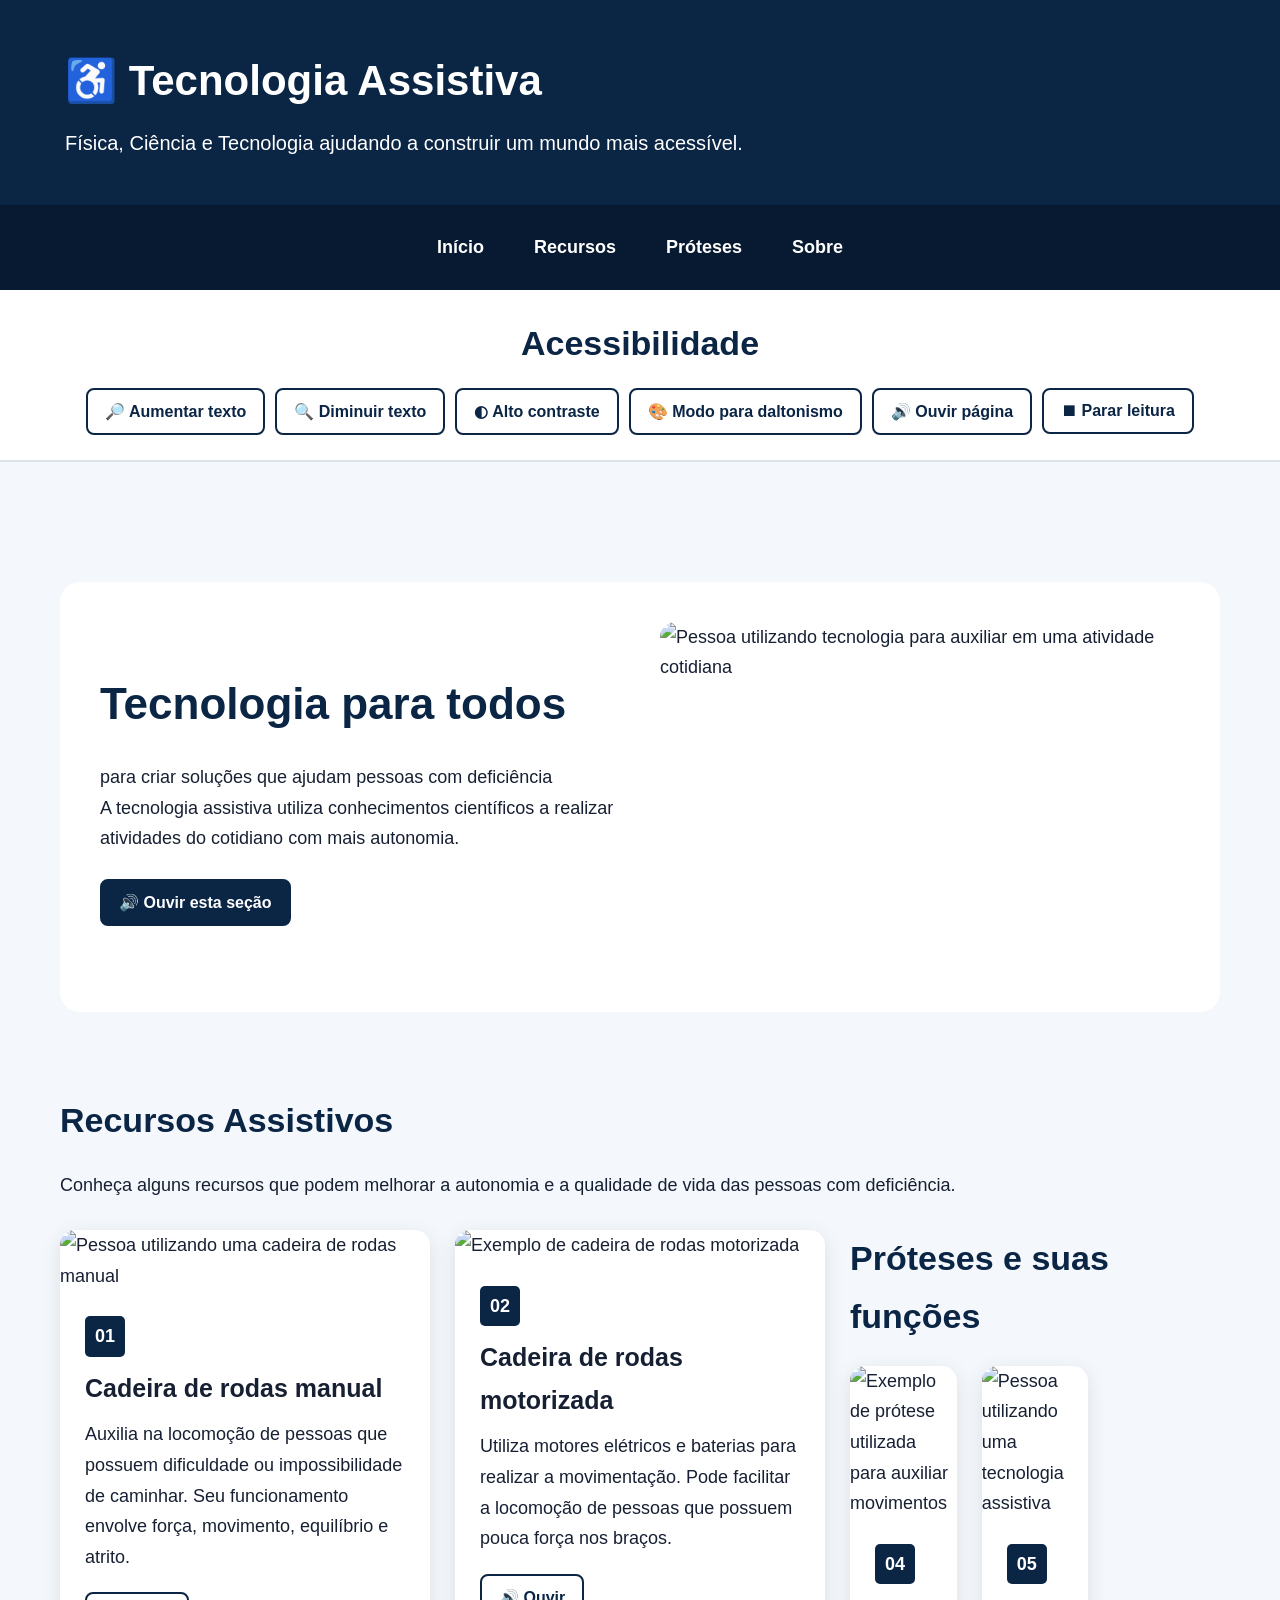
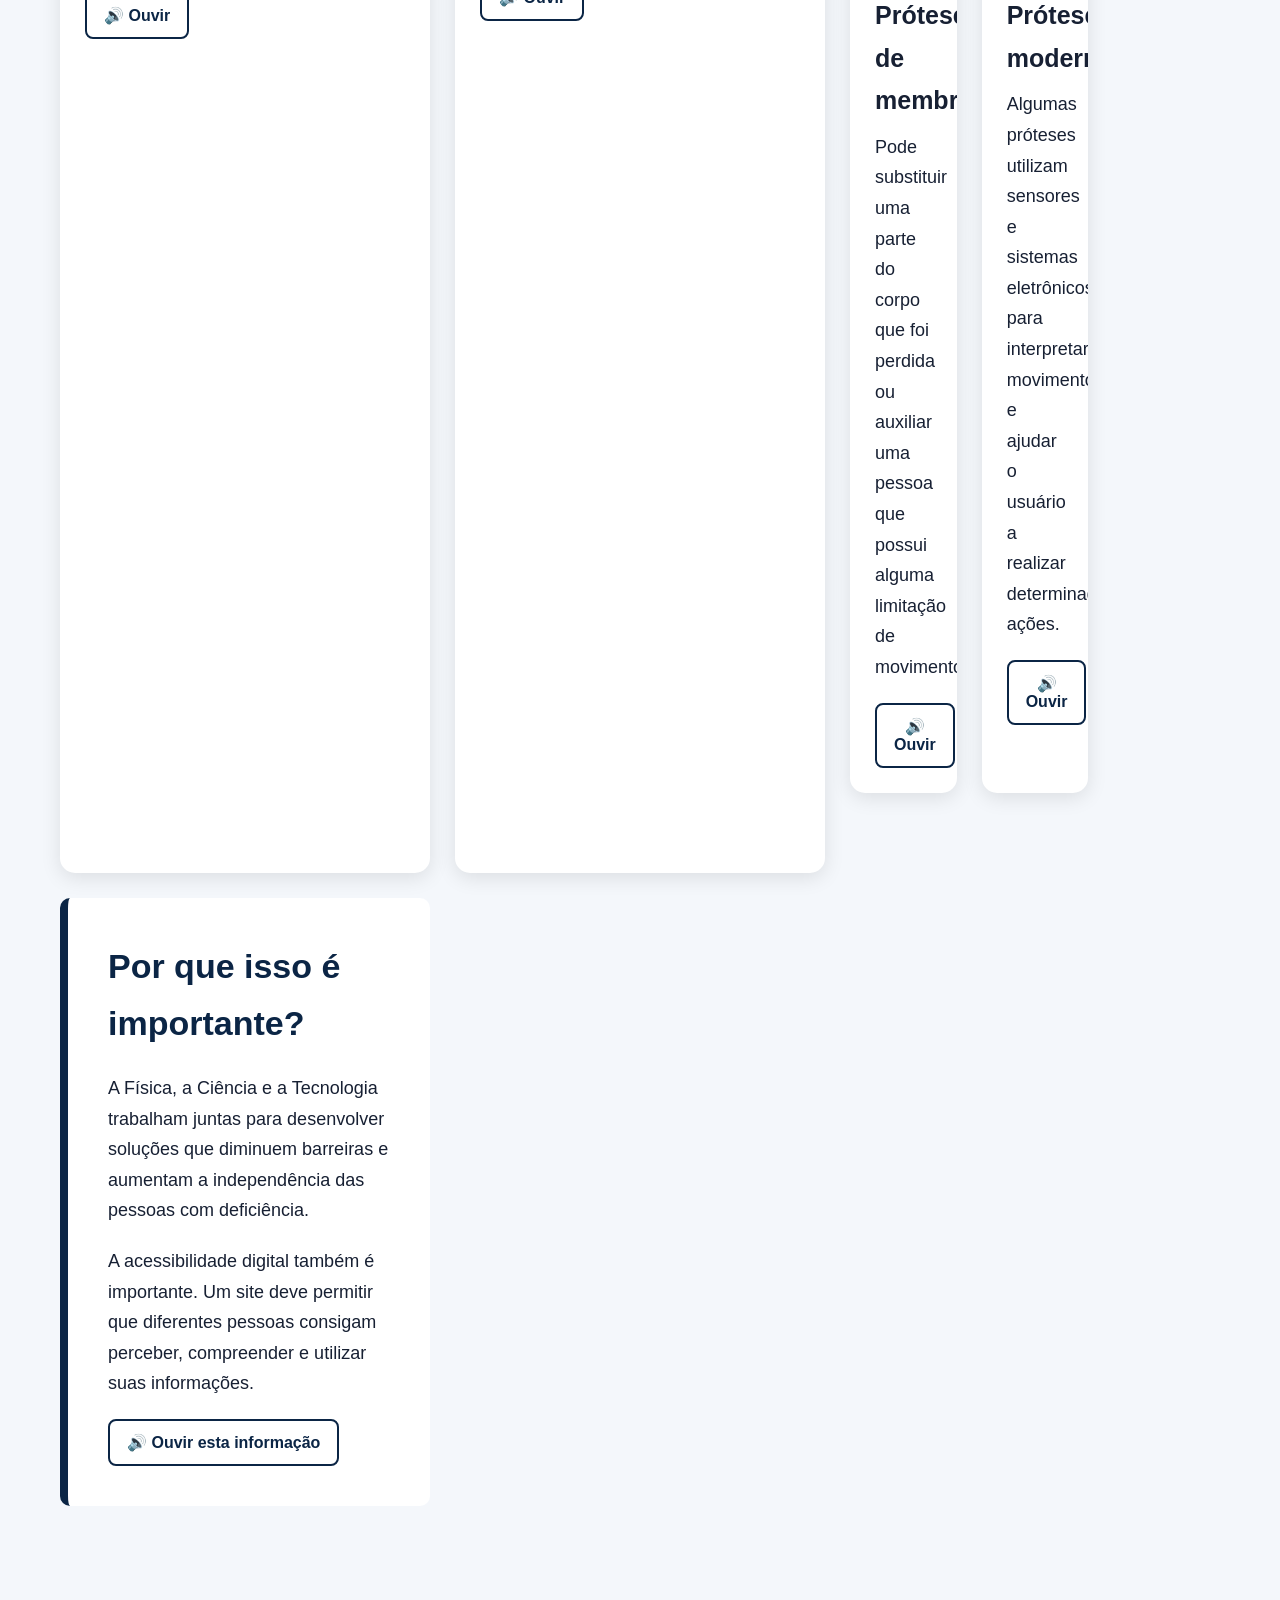
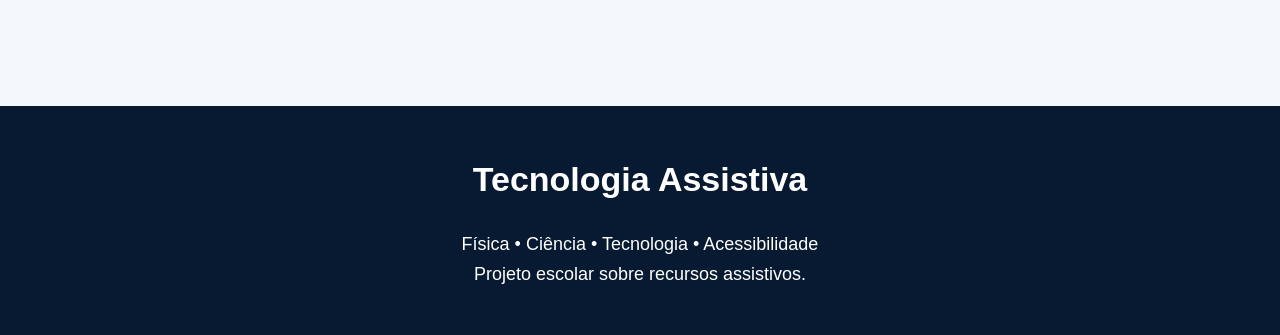
==== commit 8fd869e6: "." ====
--- a/index.html
+++ b/index.html
@@ -1,241 +1,155 @@
 <!DOCTYPE html>
 <html lang="pt-BR">
 <head>
-    <meta charset="UTF-8">
-        <meta name="viewport" content="width=device-width, initial-scale=1.0">
-
-            <title>Tecnologia Assistiva</title>
-
-                <link rel="stylesheet" href="style.css">
-                </head>
-
-                <body>
-
-                <header>
-                    <div class="topo">
-                            <h1>♿ Tecnologia Assistiva</h1>
-
-                                    <p>
-                                                Física, Ciência e Tecnologia ajudando a construir um mundo mais acessível.
-                                                        </p>
-                                                            </div>
-
-                                                                <nav aria-label="Menu principal">
-                                                                        <a href="#inicio">Início</a>
-                                                                                <a href="#recursos">Recursos</a>
-                                                                                        <a href="#proteses">Próteses</a>
-                                                                                                <a href="#sobre">Sobre</a>
-                                                                                                    </nav>
-                                                                                                    </header>
-
-                                                                                                    <!-- PAINEL DE ACESSIBILIDADE -->
-
-                                                                                                    <section class="acessibilidade" aria-label="Opções de acessibilidade">
-
-                                                                                                        <h2>Acessibilidade</h2>
-
-                                                                                                            <button onclick="aumentarFonte()">
-                                                                                                                    🔎 Aumentar texto
-                                                                                                                        </button>
-
-                                                                                                                            <button onclick="diminuirFonte()">
-                                                                                                                                    🔍 Diminuir texto
-                                                                                                                                        </button>
-
-                                                                                                                                            <button onclick="altoContraste()">
-                                                                                                                                                    ◐ Alto contraste
-                                                                                                                                                        </button>
-
-                                                                                                                                                            <button onclick="modoDaltonico()">
-                                                                                                                                                                    🎨 Modo para daltonismo
-                                                                                                                                                                        </button>
-
-                                                                                                                                                                            <button onclick="lerPagina()">
-                                                                                                                                                                                    🔊 Ouvir página
-                                                                                                                                                                                        </button>
-
-                                                                                                                                                                                            <button onclick="pararLeitura()">
-                                                                                                                                                                                                    ⏹ Parar leitura
-                                                                                                                                                                                                        </button>
-
-                                                                                                                                                                                                        </section>
-
-
-                                                                                                                                                                                                        <main id="inicio">
-
-                                                                                                                                                                                                            <section class="hero">
-
-                                                                                                                                                                                                                    <div>
-                                                                                                                                                                                                                                <h2>Tecnologia para todos</h2>
-
-                                                                                                                                                                                                                                            <p>
-                                                                                                                                                                                                                                                            A tecnologia assistiva utiliza conhecimentos científicos
-                                                                                                                                                                                                                                                                            para criar soluções que ajudam pessoas com deficiência
-                                                                                                                                                                                                                                                                                            a realizar atividades do cotidiano com mais autonomia.
-                                                                                                                                                                                                                                                                                                        </p>
-
-                                                                                                                                                                                                                                                                                                                    <button class="botao-principal" onclick="lerTexto(this)">
-                                                                                                                                                                                                                                                                                                                                    🔊 Ouvir esta seção
-                                                                                                                                                                                                                                                                                                                                                </button>
-                                                                                                                                                                                                                                                                                                                                                        </div>
-
-                                                                                                                                                                                                                                                                                                                                                                <img
-                                                                                                                                                                                                                                                                                                                                                                            src="https://images.unsplash.com/photo-1517841905240-472988babdf9?auto=format&fit=crop&w=900&q=80"
-                                                                                                                                                                                                                                                                                                                                                                                        alt="Pessoa utilizando tecnologia para auxiliar em uma atividade cotidiana"
-                                                                                                                                                                                                                                                                                                                                                                                                >
-
-                                                                                                                                                                                                                                                                                                                                                                                                    </section>
-
-
-                                                                                                                                                                                                                                                                                                                                                                                                        <!-- RECURSOS -->
-
-                                                                                                                                                                                                                                                                                                                                                                                                            <section id="recursos">
-
-                                                                                                                                                                                                                                                                                                                                                                                                                    <h2>Recursos Assistivos</h2>
-
-                                                                                                                                                                                                                                                                                                                                                                                                                            <p class="introducao">
-                                                                                                                                                                                                                                                                                                                                                                                                                                        Conheça alguns recursos que podem melhorar a autonomia
-                                                                                                                                                                                                                                                                                                                                                                                                                                                    e a qualidade de vida das pessoas com deficiência.
-                                                                                                                                                                                                                                                                                                                                                                                                                                                            </p>
-
-                                                                                                                                                                                                                                                                                                                                                                                                                                                                    <div class="cards">
-
-                                                                                                                                                                                                                                                                                                                                                                                                                                                                                <!-- CADEIRA MANUAL -->
-
-                                                                                                                                                                                                                                                                                                                                                                                                                                                                                            <article class="card">
-
-                                                                                                                                                                                                                                                                                                                                                                                                                                                                                                            <img
-                                                                                                                                                                                                                                                                                                                                                                                                                                                                                                                                src="https://images.unsplash.com/photo-1593113598332-cd288d649433?auto=format&fit=crop&w=800&q=80"
-                                                                                                                                                                                                                                                                                                                                                                                                                                                                                                                                                    alt="Pessoa utilizando uma cadeira de rodas manual"
-                                                                                                                                                                                                                                                                                                                                                                                                                                                                                                                                                                    >
-
-                                                                                                                                                                                                                                                                                                                                                                                                                                                                                                                                                                                    <div class="card-conteudo">
-
-                                                                                                                                                                                                                                                                                                                                                                                                                                                                                                                                                                                                        <span class="numero">01</span>
-
-                                                                                                                                                                                                                                                                                                                                                                                                                                                                                                                                                                                                                            <h3>Cadeira de rodas manual</h3>
-
-                                                                                                                                                                                                                                                                                                                                                                                                                                                                                                                                                                                                                                                <p>
-                                                                                                                                                                                                                                                                                                                                                                                                                                                                                                                                                                                                                                                                        Auxilia na locomoção de pessoas que possuem
-                                                                                                                                                                                                                                                                                                                                                                                                                                                                                                                                                                                                                                                                                                dificuldade ou impossibilidade de caminhar.
-                                                                                                                                                                                                                                                                                                                                                                                                                                                                                                                                                                                                                                                                                                                        Seu funcionamento envolve força, movimento,
-                                                                                                                                                                                                                                                                                                                                                                                                                                                                                                                                                                                                                                                                                                                                                equilíbrio e atrito.
-                                                                                                                                                                                                                                                                                                                                                                                                                                                                                                                                                                                                                                                                                                                                                                    </p>
-
-                                                                                                                                                                                                                                                                                                                                                                                                                                                                                                                                                                                                                                                                                                                                                                                        <button onclick="lerTexto(this)">
-                                                                                                                                                                                                                                                                                                                                                                                                                                                                                                                                                                                                                                                                                                                                                                                                                🔊 Ouvir
-                                                                                                                                                                                                                                                                                                                                                                                                                                                                                                                                                                                                                                                                                                                                                                                                                                    </button>
-
-                                                                                                                                                                                                                                                                                                                                                                                                                                                                                                                                                                                                                                                                                                                                                                                                                                                    </div>
-
-                                                                                                                                                                                                                                                                                                                                                                                                                                                                                                                                                                                                                                                                                                                                                                                                                                                                </article>
-
-
-                                                                                                                                                                                                                                                                                                                                                                                                                                                                                                                                                                                                                                                                                                                                                                                                                                                                            <!-- CADEIRA MOTORIZADA -->
-
-                                                                                                                                                                                                                                                                                                                                                                                                                                                                                                                                                                                                                                                                                                                                                                                                                                                                                        <article class="card">
-
-                                                                                                                                                                                                                                                                                                                                                                                                                                                                                                                                                                                                                                                                                                                                                                                                                                                                                                        <img
-                                                                                                                                                                                                                                                                                                                                                                                                                                                                                                                                                                                                                                                                                                                                                                                                                                                                                                                            src="https://images.unsplash.com/photo-1612821395958-1c0c5e4c1c65?auto=format&fit=crop&w=800&q=80"
-                                                                                                                                                                                                                                                                                                                                                                                                                                                                                                                                                                                                                                                                                                                                                                                                                                                                                                                                                alt="Exemplo de cadeira de rodas motorizada"
-                                                                                                                                                                                                                                                                                                                                                                                                                                                                                                                                                                                                                                                                                                                                                                                                                                                                                                                                                                >
-
-                                                                                                                                                                                                                                                                                                                                                                                                                                                                                                                                                                                                                                                                                                                                                                                                                                                                                                                                                                                <div class="card-conteudo">
-
-                                                                                                                                                                                                                                                                                                                                                                                                                                                                                                                                                                                                                                                                                                                                                                                                                                                                                                                                                                                                    <span class="numero">02</span>
-
-                                                                                                                                                                                                                                                                                                                                                                                                                                                                                                                                                                                                                                                                                                                                                                                                                                                                                                                                                                                                                        <h3>Cadeira de rodas motorizada</h3>
-
-                                                                                                                                                                                                                                                                                                                                                                                                                                                                                                                                                                                                                                                                                                                                                                                                                                                                                                                                                                                                                                            <p>
-                                                                                                                                                                                                                                                                                                                                                                                                                                                                                                                                                                                                                                                                                                                                                                                                                                                                                                                                                                                                                                                                    Utiliza motores elétricos e baterias para
-                                                                                                                                                                                                                                                                                                                                                                                                                                                                                                                                                                                                                                                                                                                                                                                                                                                                                                                                                                                                                                                                                            realizar a movimentação. Pode facilitar a
-                                                                                                                                                                                                                                                                                                                                                                                                                                                                                                                                                                                                                                                                                                                                                                                                                                                                                                                                                                                                                                                                                                                    locomoção de pessoas que possuem pouca força
-                                                                                                                                                                                                                                                                                                                                                                                                                                                                                                                                                                                                                                                                                                                                                                                                                                                                                                                                                                                                                                                                                                                                            nos braços.
-                                                                                                                                                                                                                                                                                                                                                                                                                                                                                                                                                                                                                                                                                                                                                                                                                                                                                                                                                                                                                                                                                                                                                                </p>
-
-                                                                                                                                                                                                                                                                                                                                                                                                                                                                                                                                                                                                                                                                                                                                                                                                                                                                                                                                                                                                                                                                                                                                                                                    <button onclick="lerTexto(this)">
-                                                                                                                                                                                                                                                                                                                                                                                                                                                                                                                                                                                                                                                                                                                                                                                                                                                                                                                                                                                                                                                                                                                                                                                                            🔊 Ouvir
-                                                                                                                                                                                                                                                                                                                                                                                                                                                                                                                                                                                                                                                                                                                                                                                                                                                                                                                                                                                                                                                                                                                                                                                                                                </button>
-
-                                                                                                                                                                                                                                                                                                                                                                                                                                                                                                                                                                                                                                                                                                                                                                                                                                                                                                                                                                                                                                                                                                                                                                                                                                                </div>
-
-                                                                                                                                                                                                                                                                                                                                                                                                                                                                                                                                                                                                                                                                                                                                                                                                                                                                                                                                                                                                                                                                                                                                                                                                                                                            </article>
-
-
-                                                                                                                                                                                                                                                                                                                                                                                                                                                                                                                                                                                                                                                                                                                                                                                                                                                                                                                                                                                                                                                                                                                                                                                                                                                                        <!-- APARELHO AUDITIVO -->
-
-                                                                                                                                                                                                                                                                                                                                                                                                                                                                                                                                                                                                                                                                                                                                                                                                                                                                                                                                                                                                                                                                                                                                                                                                                                                                                    <article class="card">
-
-                                                                                                                                                                                                                                                                                                                                                                                                                                                                                                                                                                                                                                                                                                                                                                                                                                                                                                                                                                                                                                                                                                                                                                                                                                                                                                    <img
-                                                                                                                                                                                                                                                                                                                                                                                                                                                                                                                                                                                                                                                                                                                                                                                                                                                                                                                                                                                                                                                                                                                                                                                                                                                                                                                        src="https://images.unsplash.com/photo-1587560699334-bea93391dcef?auto=format&fit=crop&w=800&q=80"
-                                                                                                                                                                                                                                                                                                                                                                                                                                                                                                                                                                                                                                                                                                                                                                                                                                                                                                                                                                                                                                                                                                                                                                                                                                                                                                                                            alt="Pessoa utilizando aparelho auditivo"
-                                                                                                                                                                                                                                                                                                                                                                                                                                                                                                                                                                                                                                                                                                                                                                                                                                                                                                                                                                                                                                                                                                                                                                                                                                                                                                                                                            >
-
-                                                                                                                                                                                                                                                                                                                                                                                                                                                                                                                                                                                                                                                                                                                                                                                                                                                                                                                                                                                                                                                                                                                                                                                                                                                                                                                                                                            <div class="card-conteudo">
-
-                                                                                                                                                                                                                                                                                                                                                                                                                                                                                                                                                                                                                                                                                                                                                                                                                                                                                                                                                                                                                                                                                                                                                                                                                                                                                                                                                                                                <span class="numero">03</span>
-
-                                                                                                                                                                                                                                                                                                                                                                                                                                                                                                                                                                                                                                                                                                                                                                                                                                                                                                                                                                                                                                                                                                                                                                                                                                                                                                                                                                                                                    <h3>Aparelho auditivo</h3>
-
-                                                                                                                                                                                                                                                                                                                                                                                                                                                                                                                                                                                                                                                                                                                                                                                                                                                                                                                                                                                                                                                                                                                                                                                                                                                                                                                                                                                                                                        <p>
-                                                                                                                                                                                                                                                                                                                                                                                                                                                                                                                                                                                                                                                                                                                                                                                                                                                                                                                                                                                                                                                                                                                                                                                                                                                                                                                                                                                                                                                                Capta os sons do ambiente e os amplifica
-                                                                                                                                                                                                                                                                                                                                                                                                                                                                                                                                                                                                                                                                                                                                                                                                                                                                                                                                                                                                                                                                                                                                                                                                                                                                                                                                                                                                                                                                                        para facilitar a percepção sonora e a
-                                                                                                                                                                                                                                                                                                                                                                                                                                                                                                                                                                                                                                                                                                                                                                                                                                                                                                                                                                                                                                                                                                                                                                                                                                                                                                                                                                                                                                                                                                                comunicação de pessoas com perda auditiva.
-                                                                                                                                                                                                                                                                                                                                                                                                                                                                                                                                                                                                                                                                                                                                                                                                                                                                                                                                                                                                                                                                                                                                                                                                                                                                                                                                                                                                                                                                                                                                    </p>
-
-                                                                                                                                                                                                                                                                                                                                                                                                                                                                                                                                                                                                                                                                                                                                                                                                                                                                                                                                                                                                                                                                                                                                                                                                                                                                                                                                                                                                                                                                                                                                                        <button onclick="lerTexto(this)">
-                                                                                                                                                                                                                                                                                                                                                                                                                                                                                                                                                                                                                                                                                                                                                                                                                                                                                                                                                                                                                                                                                                                                                                                                                                                                                                                                                                                                                                                                                                                                                                                🔊 Ouvir
-                                                                                                                                                                                                                                                                                                                                                                                                                                                                                                                                                                                                                                                                                                                                                                                                                                                                                                                                                                                                                                                                                                                                                                                                                                                                                                                                                                                                                                                                                                                                                                                                    </button>
-
-                                                                                                                                                                                                                                                                                                                                                                                                                                                                                                                                                                                                                                                                                                                                                                                                                                                                                                                                                                                                                                                                                                                                                                                                                                                                                                                                                                                                                                                                                                                                                                                                                    </div>
-
-                                                                                                                                                                                                                                                                                                                                                                                                                                                                                                                                                                                                                                                                                                                                                                                                                                                                                                                                                                                                                                                                                                                                                                                                                                                                                                                                                                                                                                                                                                                                                                                                                                </article>
-
-                                                                                                                                                                                                                                                                                                                                                                                                                                                                                                                                                                                                                                                                                                                                                                                                                                                                                                                                                                                                                                                                                                                                                                                                                                                                                                                                                                                                                                                                                                                                                                                                                                        </div>
-
-                                                                                                                                                                                                                                                                                                                                                                                                                                                                                                                                                                                                                                                                                                                                                                                                                                                                                                                                                                                                                                                                                                                                                                                                                                                                                                                                                                                                                                                                                                                                                                                                                                            </section>
-
-
-                                                                                                                                                                                                                                                                                                                                                                                                                                                                                                                                                                                                                                                                                                                                                                                                                                                                                                                                                                                                                                                                                                                                                                                                                                                                                                                                                                                                                                                                                                                                                                                                                                                <!-- PRÓTESES -->
-
-                                                                                                                                                                                                                                                                                                                                                                                                                                                                                                                                                                                                                                                                                                                                                                                                                                                                                                                                                                                                                                                                                                                                                                                                                                                                                                                                                                                                                                                                                                                                                                                                                                                    <section id="proteses" class="secao-proteses">
-
-                                                                                                                                                                                                                                                                                                                                                                                                                                                                                                                                                                                                                                                                                                                                                                                                                                                                                                                                                                                                                                                                                                                                                                                                                                                                                                                                                                                                                                                                                                                                                                                                                                                            <h2>Próteses e suas funções</h2>
-
-                                                                                                                                                                                                                                                                                                                                                                                                                                                                                                                                                                                                                                                                                                                                                                                                                                                                                                                                                                                                                                                                                                                                                                                                                                                                                                                                                                                                                                                                                                                                                                                                                                                                    <div class="cards">
-
-                                                                                                                                                                                                                                                                                                                                                                                                                                                                                                                                                                                                                                                                                                                                                                                                                                                                                                                                                                                                                                                                                                                                                                                                                                                                                                                                                                                                                                                                                                                                                                                                                                                                                <article class="card">
-
-                                                                                                                                                                                                                                                                                                                                                                                                                                                                                                                                                                                                                                                                                                                                                                                                                                                                                                                                                                                                                                                                                                                                                                                                                                                                                                                                                                                                                                                                                                                                                                                                                                                                                                <img
-                                                                                                                                                                                                                                                                                                                                                                                                                                                                                                                                                                                                                                                                                                                                                                                                                                                                                                                                                                                                                                                                                                                                                                                                                                                                                                                                                                                                                                                                                                                                                                                                                                                                                                                    src="https://images.unsplash.com/photo-1581093458791-9d42e3c6a7a8?auto=format&fit=crop&w=800&q=80"
-                                                                                                                                                                                                                                                                                                                                                                                                                                                                                                                                                                                                                                                                                                                                                                                                                                                                                                                                                                                                                                                                                                                                                                                                                                                                                                                                                                                                                                                                                                                                                                                                                                                                                                                                        alt="Exemplo de prótese utilizada para auxiliar movimentos"
-                                                                                                                                                                                                                                                                                                                                                                                                                                                                                                                                                                                                                                                                                                                                                                                                                                                                                                                                                                                                                                                                                                                                                                                                                                                                                                                                                                                                                                                                                                                                                                                                                                                                                                                                                        >
-
-                                                                                                                                                                                                                                                                                                                                                                                                                                                                                                                                                                                                                                                                                                                                                                                                                                                                                                                                                                                                                                                                                                                                                                                                                                                                                                                                                                                                                                                                                                                                                                                                                                                                                                                                                                        <div class="card-conteudo">
-
-                                                                                                                                                                                                                                                                                                                                                                                                                                                                                                                                                                                                                                                                                                                                                                                                                                                                                                                                                                                                                                                                                                                                                                                                                                                                                                                                                                                                                                                                                                                                                                                                                                                                                                                                                                                            <span class="numero">04</span>
-
-                                                                                                                                                                                                                                                                                                                                                                                                                                                                                                                                                                                                                                                                                                                                                                                                                                                                                                                                                                                                                                                                                                                                                                                                                                                                                                                                                                                                                                                                                                                                                                                                                                                                                                                                                                                                                <h3>Prótese de membro</h3>
-
-                                                                                                                                                                                                                                                                                                                                                                                                                                                                                                                                                                                                                                                                                                                                                                                                                                                                                                                                                                                                                                                                                                                                                                                                                                                                                                                                                                                                                                                                                                                                                                                                                                                                                                                                                                                                                                    <p>
-                                                                                                                                                                                                                                                                                                                                                                                                                                                                                                                                                                                                                                                                                                                                                                                                                                                                                                                                                                                                                                                                                                                                                                                                                                                                                                                                                                                                                                                                                                                                                                                                                                                                                                                                                                                                                                                            Pode substituir uma parte do corpo que foi
-                                                                                                                                                                                                                                                                                                                                                                                                                                                                                                                                                                                                                                                                                                                                                                                                                                                                                                                                                                                                                                                                                                                                                                                                                                                                                                                                                                                                                                                                                                                                                                                                                                                                                                                                                                                                                                                                                    perdida ou auxiliar uma pessoa que possui
-                                                                                                                                                                                                                                                                                                                                                                                                                                                                                                                                                                                                                                                                                                                                                                                                                                                                                                                                                                                                                                                                                                                                                                                                                                                                                                                                                                                                                                                                                                                                                                                                                                                                                                                                                                                                                                                                                                            alguma limitação de movimento.
-                                                                                                                                                                                                                                                                                                                                                                                                                                                                                                                                                                                                                                                                                                                                                                                                                                                                                                                                                                                                                                                                                                                                                                                                                                                                                                                                                                                                                                                                                                                                                                                                                                                                                                                                                                                                                                                                                                                                </p>
-
-                                                                                                                                                                                                                                                                                                                                                                                                                                                                                                                                                                                                                                                                                                                                                                                                                                                                                                                                                                                                                                                                                                                                                                                                                                                                                                                                                                                                                                                                                                                                                                                                                                                                                                                                                                                                                                                                                                                                                    <button onclick="lerTexto(this)">
-                                                                                                                                                                                                                                                                                                                                                                                                                                                                                                                                                                                                                                                                                                                                                                                                                                                                                                                                                                                                                                                                                                                                                                                                                                                                                                                                                                                                                                                                                                                                                                                                                                                                                                                                                                                                                                                                                                                                                                            🔊 Ouvir
-                                                                                                                                                                                                                                                                                                                                                                                                                                                                                                                                                                                                                                                                                                                                                                                                                                                                                                                                                                                                                                                                                                                                                                                                                                                                                                                                                                                                                                                                                                                                                                                                                                                                                                                                                                                                                                                                                                                                                                                                </button>
-
-                                                                                                                                                                                                                                                                                                                                                                                                                                                                                                                                                                                                                                                                                                                                                                                                                                                                                                                                                                                                                                                                                                                                                                                                                                                                                                                                                                                                                                                                                                                                                                                                                                                                                                                                                                                                                                                                                                                                                                                                                </div>
-
-                                                                                                                                                                                                                                                                                                                                                                                                                                                                                                                                                                                                                                                                                                                                                                                                                                                                                                                                                                                                                                                                                                                                                                                                                                                                                                                                                                                                                                                                                                                                                                                                                                                                                                                                                                                                                                                                                                                                                                                                                            </article>
-
-
-                                                                                                                                                                                                                                                                                                                                                                                                                                                                                                                                                                                                                                                                                                                                                                                                                                                                                                                                                                                                                                                                                                                                                                                                                                                                                                                                                                                                                                                                                                                                                                                                                                                                                                                                                                                                                                                                                                                                                                                                                                        <article class="card">
-
-                                                                                                                                                                                                                                                                                                                                                                                                                                                                                                                                                                                                                                                                                                                                                                                                                                                                                                                                                                                                                                                                                                                                                                                                                                                                                                                                                                                                                                                                                                                                                                                                                                                                                                                                                                                                                                                                                                                                                                                                                                                        <img
-                                                                                                                                                                                                                                                                                                                                                                                                                                                                                                                                                                                                                                                                                                                                                                                                                                                                                                                                                                                                                                                                                                                                                                                                                                                                                                                                                                                                                                                                                                                                                                                                                                                                                                                                                                                                                                                                                                                                                                                                                                                                            src="https://images.unsplash.com/photo-1559757175-0eb30cd8c063?auto=format&fit=crop&w=800&q=80"
+<meta charset="UTF-8">
+<meta name="viewport" content="width=device-width, initial-scale=1.0">
+ <title>Tecnologia Assistiva</title>
+<link rel="stylesheet" href="style.css">
+ </head>
+ <body>
+ <header>
+ <div class="topo">
+ <h1>♿ Tecnologia Assistiva</h1>
+ <p>Física, Ciência e Tecnologia ajudando a construir um mundo mais acessível.
+</p>
+</div>
+ <nav aria-label="Menu principal">
+ <a href="#inicio">Início</a>
+<a href="#recursos">Recursos</a>
+<a href="#proteses">Próteses</a>
+<a href="#sobre">Sobre</a>
+ </nav>
+ </header>
+<!-- PAINEL DE ACESSIBILIDADE -->
+ <section class="acessibilidade" aria-label="Opções de acessibilidade">
+ <h2>Acessibilidade</h2>
+ <button onclick="aumentarFonte()">
+ 🔎 Aumentar texto
+</button>
+ <button onclick="diminuirFonte()">
+🔍 Diminuir texto
+ </button>
+ <button onclick="altoContraste()">
+ ◐ Alto contraste
+</button>
+ <button onclick="modoDaltonico()">
+ 🎨 Modo para daltonismo
+</button>
+<button onclick="lerPagina()">                                                                                                                                                                                   🔊 Ouvir página
+ </button>
+ <button onclick="pararLeitura()">
+ ⏹ Parar leitura
+ </button>
+</section>
+<main id="inicio">
+ <section class="hero">
+<div>
+ <h2>Tecnologia para todos</h2> para criar soluções que ajudam pessoas com deficiência
+ <p>
+ A tecnologia assistiva utiliza conhecimentos científicos
+  a realizar atividades do cotidiano com mais autonomia.
+ </p>
+<button class="botao-principal" onclick="lerTexto(this)">
+ 🔊 Ouvir esta seção
+  </button>
+  </div>
+<img
+src="https://images.unsplash.com/photo-1517841905240-472988babdf9?auto=format&fit=crop&w=900&q=80"
+alt="Pessoa utilizando tecnologia para auxiliar em uma atividade cotidiana"
+>
+</section>
+<!-- RECURSOS -->
+<section id="recursos">
+<h2>Recursos Assistivos</h2>
+<p class="introducao">
+Conheça alguns recursos que podem melhorar a autonomia
+e a qualidade de vida das pessoas com deficiência.
+</p>
+<div class="cards">
+<!-- CADEIRA MANUAL -->
+<article class="card">
+<img
+src="https://images.unsplash.com/photo-1593113598332-cd288d649433?auto=format&fit=crop&w=800&q=80"
+alt="Pessoa utilizando uma cadeira de rodas manual"
+><div class="card-conteudo">
+<span class="numero">01</span>
+<h3>Cadeira de rodas manual</h3>
+<p>
+Auxilia na locomoção de pessoas que possuem
+dificuldade ou impossibilidade de caminhar.
+Seu funcionamento envolve força, movimento,
+equilíbrio e atrito.
+</p>
+<button onclick="lerTexto(this)">
+🔊 Ouvir
+</button>
+</div>
+</article>
+<!-- CADEIRA MOTORIZADA -->
+<article class="card">
+<img
+src="https://images.unsplash.com/photo-1612821395958-1c0c5e4c1c65?auto=format&fit=crop&w=800&q=80"alt="Exemplo de cadeira de rodas motorizada"
+>
+<div class="card-conteudo">
+<span class="numero">02</span>
+<h3>Cadeira de rodas motorizada</h3>
+<p>
+Utiliza motores elétricos e baterias para
+realizar a movimentação. Pode facilitar a
+locomoção de pessoas que possuem pouca força
+nos braços.
+</p>
+<button onclick="lerTexto(this)">
+🔊 Ouvir
+</button>
+</div>
+</article>
+<!-- APARELHO AUDITIVO --
+<article class="card">
+<img
+src="https://images.unsplash.com/photo-1587560699334-bea93391dcef?auto=format&fit=crop&w=800&q=80"
+alt="Pessoa utilizando aparelho auditivo"
+>
+<div class="card-conteudo">
+<span class="numero">03</span>
+<h3>Aparelho auditivo</h3>
+<p>
+Capta os sons do ambiente e os amplifica
+para facilitar a percepção sonora e a
+comunicação de pessoas com perda auditiva.
+</p>
+<button onclick="lerTexto(this)">
+🔊 Ouvir
+</button>
+</div>
+</article>
+</div>
+</section>
+<!-- PRÓTESES -->
+<section id="proteses" class="secao-proteses">
+<h2>Próteses e suas funções</h2>
+<div class="cards">
+<article class="card">
+<img
+src="https://images.unsplash.com/photo-1581093458791-9d42e3c6a7a8?auto=format&fit=crop&w=800&q=80"
+alt="Exemplo de prótese utilizada para auxiliar movimentos"
+>
+<div class="card-conteudo">
+<span class="numero">04</span>
+<h3>Prótese de membro</h3>
+<p>
+Pode substituir uma parte do corpo que foi
+perdida ou auxiliar uma pessoa que possui
+alguma limitação de movimento.
+</p>
+<button onclick="lerTexto(this)">
+🔊 Ouvir
+</button>
+</div>
+</article>
+<article class="card">
+<img
+src="https://images.unsplash.com/photo-1559757175-0eb30cd8c063?auto=format&fit=crop&w=800&q=80"
                                                                                                                                                                                                                                                                                                                                                                                                                                                                                                                                                                                                                                                                                                                                                                                                                                                                                                                                                                                                                                                                                                                                                                                                                                                                                                                                                                                                                                                                                                                                                                                                                                                                                                                                                                                                                                                                                                                                                                                                                                                                                                 alt="Pessoa utilizando uma tecnologia assistiva"
                                                                                                                                                                                                                                                                                                                                                                                                                                                                                                                                                                                                                                                                                                                                                                                                                                                                                                                                                                                                                                                                                                                                                                                                                                                                                                                                                                                                                                                                                                                                                                                                                                                                                                                                                                                                                                                                                                                                                                                                                                                                                                                 >
 
--- a/style.css
+++ b/style.css
@@ -1,187 +1,388 @@
-/* ==========================================================================
-   1. VARIÁVEIS DE COR E CONFIGURAÇÕES GERAIS
-   ========================================================================== */
-:root {
-  --cor-fundo: #ffffff;
-  --cor-texto: #121212;
-  --cor-link: #0044cc;
-  --cor-fundo-card: #f8f9fa;
-  --cor-borda: #333333;
-  --cor-destaque: #d90429;
-  --fonte-padrao: Arial, Helvetica, sans-serif;
-}
-
-/* Modo Alto Contraste (Ativado pelo Botão) */
-body.alto-contraste {
-  --cor-fundo: #000000;
-  --cor-texto: #ffff00; /* Texto Amarelo */
-  --cor-link: #00ffff;  /* Links Ciano */
-  --cor-fundo-card: #121212;
-  --cor-borda: #ffff00;
-  --cor-destaque: #ff0000;
-}
-
-/* Reset Básico de Box-Sizing para Precisão de Layout */
-*, *::before, *::after {
-  box-sizing: border-box;
-}
-
-/* ==========================================================================
-   2. ESTRUTURA E TIPOGRAFIA
-   ========================================================================== */
-body {
-  background-color: var(--cor-fundo);
-  color: var(--cor-texto);
-  font-family: var(--fonte-padrao);
-  font-size: 1.25rem; /* Padrão Ampliado (~20px) para facilitar a leitura */
-  line-height: 1.6;
-  margin: 0;
-  padding: 0;
-  transition: background-color 0.3s, color 0.3s;
-}
-
-header, main, footer {
-  max-width: 900px;
-  margin: 0 auto;
-  padding: 20px;
-}
-
-h1, h2, h3 {
-  color: var(--cor-texto);
-  line-height: 1.3;
-  margin-top: 0;
-}
-
-h1 {
-  font-size: 2rem;
-  border-bottom: 3px solid var(--cor-borda);
-  padding-bottom: 10px;
-}
-
-h2 {
-  font-size: 1.5rem;
-}
-
-a {
-  color: var(--cor-link);
-  font-weight: bold;
-  text-decoration: underline;
-}
-
-a:hover {
-  text-decoration: none;
-}
-
-/* ==========================================================================
-   3. RECURSOS DE ACESSIBILIDADE
-   ========================================================================== */
-
-/* Atalho Invisível para Leitores de Tela (Fica visível ao usar a tecla TAB) */
-.pular-navegacao {
-  position: absolute;
-  top: -60px;
-  left: 10px;
-  background: var(--cor-texto);
-  color: var(--cor-fundo);
-  padding: 12px 20px;
-  z-index: 1000;
-  font-weight: bold;
-  text-decoration: none;
-  border: 2px solid var(--cor-borda);
-}
-
-.pular-navegacao:focus {
-  top: 10px;
-}
-
-/* Destaque de Foco Visível para Navegação via Teclado (TAB) */
-a:focus, 
-button:focus, 
-input:focus, 
-video:focus, 
-summary:focus {
-  outline: 4px solid var(--cor-destaque) !important;
-  outline-offset: 4px;
-}
-
-/* Barra de Ferramentas de Acessibilidade no Topo */
-.barra-acessibilidade {
-  background-color: var(--cor-fundo-card);
-  padding: 15px;
-  text-align: right;
-  border-bottom: 2px solid var(--cor-borda);
-  display: block;
-}
-
-.barra-acessibilidade button {
-  font-size: 1rem;
-  padding: 10px 16px;
-  margin: 4px;
-  cursor: pointer;
-  background-color: var(--cor-fundo);
-  color: var(--cor-texto);
-  border: 2px solid var(--cor-borda);
-  border-radius: 6px;
-  font-weight: bold;
-}
-
-.barra-acessibilidade button:hover {
-  background-color: var(--cor-texto);
-  color: var(--cor-fundo);
-}
-
-/* ==========================================================================
-   4. CARDS DE MÍDIA (FOTOS E VÍDEOS)
-   ========================================================================== */
-.cartao-midia {
-  background-color: var(--cor-fundo-card);
-  border: 2px solid var(--cor-borda);
-  border-radius: 8px;
-  padding: 24px;
-  margin-bottom: 30px;
-  box-shadow: 0 4px 6px rgba(0,0,0,0.05);
-}
-
-img, video {
-  max-width: 100%;
-  height: auto;
-  display: block;
-  margin: 15px 0;
-  border: 1px solid var(--cor-borda);
-  border-radius: 4px;
-}
-
-/* ==========================================================================
-   5. SUPORTE PARA DEFICIÊNCIA AUDITIVA (TRANSCRIÇÃO)
-   ========================================================================== */
-.transcricao {
-  background-color: var(--cor-fundo);
-  border-left: 5px solid var(--cor-link);
-  border-top: 1px solid var(--cor-borda);
-  border-right: 1px solid var(--cor-borda);
-  border-bottom: 1px solid var(--cor-borda);
-  padding: 15px;
-  margin-top: 15px;
-  border-radius: 4px;
-}
-
-.transcricao summary {
-  cursor: pointer;
-  font-size: 1.1rem;
-  padding: 5px 0;
-}
-
-.transcricao p {
-  margin: 10px 0 0 0;
-  font-size: 1rem;
-}
-
-/* ==========================================================================
-   6. RODAPÉ
-   ========================================================================== */
-footer {
-  border-top: 2px solid var(--cor-borda);
-  margin-top: 40px;
-  text-align: center;
-  font-size: 1rem;
-}+/* =========================
+   CONFIGURAÇÕES GERAIS
+   ========================= */
+
+   * {
+        box-sizing: border-box;
+            margin: 0;
+                padding: 0;
+   }
+
+   html {
+        scroll-behavior: smooth;
+   }
+
+   body {
+        font-family: Arial, Helvetica, sans-serif;
+            background: #f4f7fb;
+                color: #172033;
+                    line-height: 1.7;
+                        font-size: 18px;
+   }
+
+   /* =========================
+      CABEÇALHO
+      ========================= */
+
+      header {
+            background: #0b2545;
+                color: white;
+      }
+
+      .topo {
+            max-width: 1200px;
+                margin: auto;
+                    padding: 45px 25px;
+      }
+
+      .topo h1 {
+            font-size: 42px;
+                margin-bottom: 10px;
+      }
+
+      .topo p {
+            font-size: 20px;
+      }
+
+      nav {
+            display: flex;
+                justify-content: center;
+                    gap: 10px;
+                        flex-wrap: wrap;
+                            padding: 15px;
+                                background: #071a31;
+      }
+
+      nav a {
+            color: white;
+                text-decoration: none;
+                    font-weight: bold;
+                        padding: 12px 20px;
+                            border-radius: 8px;
+      }
+
+      nav a:hover,
+      nav a:focus {
+            background: #ffffff;
+                color: #071a31;
+      }
+
+
+      /* =========================
+         ACESSIBILIDADE
+         ========================= */
+
+         .acessibilidade {
+                background: white;
+                    padding: 25px;
+                        display: flex;
+                            justify-content: center;
+                                align-items: center;
+                                    gap: 10px;
+                                        flex-wrap: wrap;
+                                            border-bottom: 2px solid #dbe2ea;
+         }
+
+         .acessibilidade h2 {
+                width: 100%;
+                    text-align: center;
+                        margin-bottom: 5px;
+         }
+
+         button {
+                border: 2px solid #0b2545;
+                    background: #ffffff;
+                        color: #0b2545;
+                            padding: 12px 17px;
+                                border-radius: 8px;
+                                    font-size: 16px;
+                                        font-weight: bold;
+                                            cursor: pointer;
+         }
+
+         button:hover,
+         button:focus {
+                background: #0b2545;
+                    color: white;
+                        outline: 3px solid #ffcc00;
+         }
+
+
+         /* =========================
+            CONTEÚDO
+            ========================= */
+
+            main {
+                    max-width: 1200px;
+                        margin: auto;
+                            padding: 40px 20px;
+            }
+
+            section {
+                    margin-bottom: 80px;
+            }
+
+            h2 {
+                    font-size: 34px;
+                        margin-bottom: 20px;
+                            color: #0b2545;
+            }
+
+            h3 {
+                    font-size: 25px;
+                        margin: 10px 0;
+            }
+
+            .introducao {
+                    margin-bottom: 30px;
+            }
+
+
+            /* =========================
+               HERO
+               ========================= */
+
+               .hero {
+                    display: grid;
+                        grid-template-columns: 1fr 1fr;
+                            gap: 40px;
+                                align-items: center;
+                                    background: white;
+                                        padding: 40px;
+                                            border-radius: 20px;
+               }
+
+               .hero h2 {
+                    font-size: 44px;
+               }
+
+               .hero img {
+                    width: 100%;
+                        height: 350px;
+                            object-fit: cover;
+                                border-radius: 15px;
+               }
+
+               .botao-principal {
+                    margin-top: 25px;
+                        background: #0b2545;
+                            color: white;
+               }
+
+
+               /* =========================
+                  CARDS
+                  ========================= */
+
+                  .cards {
+                        display: grid;
+                            grid-template-columns: repeat(3, 1fr);
+                                gap: 25px;
+                  }
+
+                  .card {
+                        background: white;
+                            border-radius: 15px;
+                                overflow: hidden;
+                                    box-shadow: 0 5px 20px rgba(0,0,0,0.10);
+                  }
+
+                  .card img {
+                        width: 100%;
+                            height: 230px;
+                                object-fit: cover;
+                  }
+
+                  .card-conteudo {
+                        padding: 25px;
+                  }
+
+                  .card-conteudo p {
+                        margin-bottom: 20px;
+                  }
+
+                  .numero {
+                        display: inline-block;
+                            background: #0b2545;
+                                color: white;
+                                    padding: 5px 10px;
+                                        border-radius: 5px;
+                                            font-weight: bold;
+                  }
+
+
+                  /* =========================
+                     SOBRE
+                     ========================= */
+
+                     .sobre {
+                            background: #ffffff;
+                                padding: 40px;
+                                    border-left: 8px solid #0b2545;
+                                        border-radius: 10px;
+                     }
+
+                     .sobre p {
+                            margin-bottom: 20px;
+                     }
+
+
+                     /* =========================
+                        RODAPÉ
+                        ========================= */
+
+                        footer {
+                                background: #071a31;
+                                    color: white;
+                                        text-align: center;
+                                            padding: 45px 20px;
+                        }
+
+                        footer h2 {
+                                color: white;
+                        }
+
+
+                        /* =========================
+                           ALTO CONTRASTE
+                           ========================= */
+
+                           body.alto-contraste {
+                                background: #000;
+                                    color: #fff;
+                           }
+
+                           body.alto-contraste header,
+                           body.alto-contraste footer {
+                                background: #000;
+                                    border-bottom: 3px solid #fff;
+                           }
+
+                           body.alto-contraste .card,
+                           body.alto-contraste .hero,
+                           body.alto-contraste .sobre,
+                           body.alto-contraste .acessibilidade {
+                                background: #000;
+                                    color: #fff;
+                                        border: 2px solid #fff;
+                           }
+
+                           body.alto-contraste h2,
+                           body.alto-contraste h3 {
+                                color: #fff;
+                           }
+
+                           body.alto-contraste button {
+                                background: #000;
+                                    color: #fff;
+                                        border-color: #fff;
+                           }
+
+
+                           /* =========================
+                              MODO DALTONISMO
+                              ========================= */
+
+                              body.daltonico {
+                                    background: #f7f7f7;
+                                        color: #111;
+                              }
+
+                              body.daltonico header {
+                                    background: #111827;
+                              }
+
+                              body.daltonico .numero {
+                                    background: #111827;
+                                        color: #ffffff;
+                              }
+
+                              body.daltonico button {
+                                    border-color: #111827;
+                                        color: #111827;
+                              }
+
+                              body.daltonico .card {
+                                    border: 2px solid #111827;
+                              }
+
+
+                              /* =========================
+                                 FOCO PARA TECLADO
+                                 ========================= */
+
+                                 a:focus,
+                                 button:focus {
+                                        outline: 4px solid #ffcc00;
+                                            outline-offset: 3px;
+                                 }
+
+
+                                 /* =========================
+                                    CELULAR
+                                    ========================= */
+
+                                    @media (max-width: 850px) {
+
+                                            .topo h1 {
+                                                        font-size: 32px;
+                                            }
+
+                                                .hero {
+                                                            grid-template-columns: 1fr;
+                                                                    padding: 25px;
+                                                }
+
+                                                    .hero h2 {
+                                                                font-size: 34px;
+                                                    }
+
+                                                        .cards {
+                                                                    grid-template-columns: 1fr;
+                                                        }
+
+                                                            .hero img {
+                                                                        height: 280px;
+                                                            }
+
+                                                                main {
+                                                                            padding: 25px 15px;
+                                                                }
+
+                                                            }
+
+                                                            @media (max-width: 500px) {
+
+                                                                    body {
+                                                                                font-size: 17px;
+                                                                    }
+
+                                                                        .topo {
+                                                                                    padding: 30px 18px;
+                                                                        }
+
+                                                                            nav {
+                                                                                        flex-direction: column;
+                                                                                                text-align: center;
+                                                                            }
+
+                                                                                .acessibilidade {
+                                                                                            padding: 20px 10px;
+                                                                                }
+
+                                                                                    .acessibilidade button {
+                                                                                                width: 100%;
+                                                                                    }
+
+                                                                                        h2 {
+                                                                                                    font-size: 28px;
+                                                                                        }
+
+                                                                                    }
+                                                                                        
+
+                                                                                    
+                                                                                
+                                                                            
+                                                                        
+                                    
